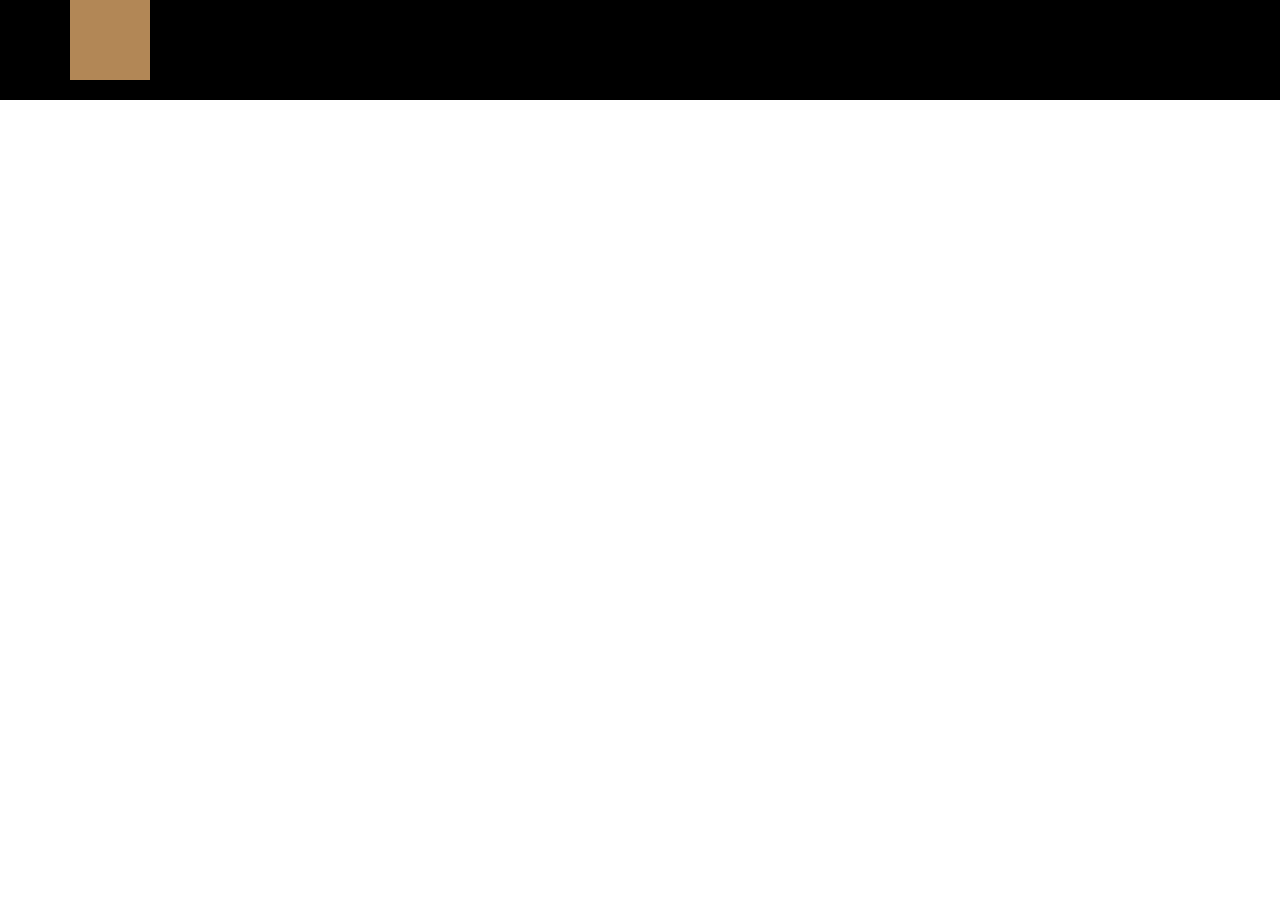
==== index.html @ 2d3fdea1 "Iniciando criação de Projeto" ====
<!DOCTYPE html>
<html lang="pt-br">
<head>
    <meta charset="UTF-8">
    <meta http-equiv="X-UA-Compatible" content="IE=edge">
    <meta name="viewport" content="width=device-width, initial-scale=1.0">
    <title>Coordenação de TI - UNIESP</title>

    <link rel="stylesheet" href="assets/css/styles.css">
</head>

<body>
    <header>
        <div class="header">
            <div class="logo">
                <div class="logoimg"></div>
            </div>
            <div class="menu">
                ...
            </div>
        </div>
    </header>

    <main>
        <section>

        </section>
    </main>

    <footer>

    </footer>
</body>
</html>
---- assets/css/styles.css ----
@import url('https://fonts.googleapis.com/css2?family=Montserrat:wght@300;400;600;700&display=swap');

:root {
  --color-red: #e11b22;
  --color-white: #ffffff;
  --color-black: #000000;
  --color-orange: #B28756;
}

* {
  box-sizing: border-box;
  margin: 0;
  padding: 0;
  font-family: "Montserrat", sans-serif;
}

header {
    height: 100px;
    background-color: var(--color-black);
}

.header {
    max-width: 1140px;
    height: 100px;
    margin: auto;
}

.logoimg {
    width: 80px;
    height: 80px;
    background-color: var(--color-orange);
}
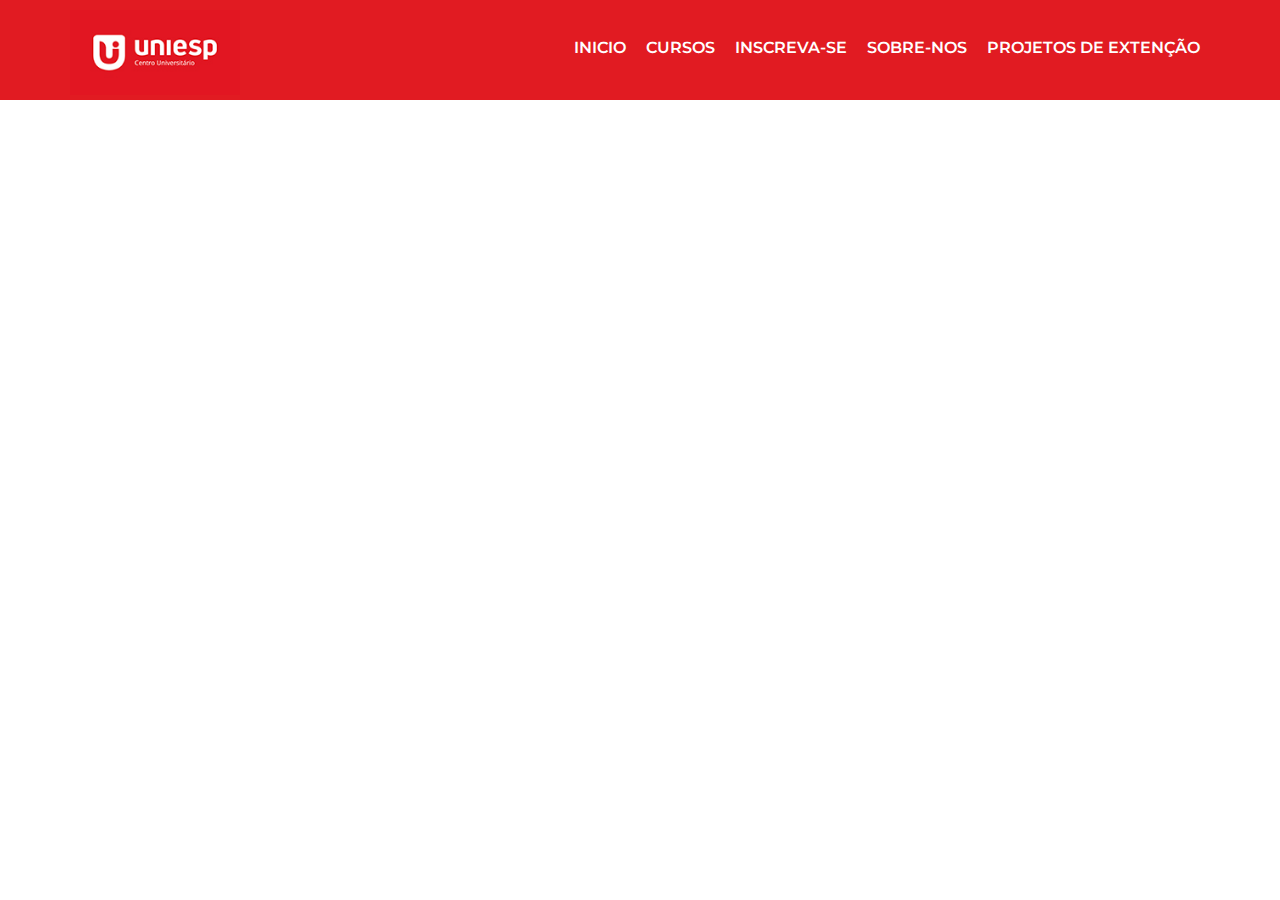
==== commit 2ba4f5b7: "Feito Header" ====
--- a/index.html
+++ b/index.html
@@ -13,17 +13,27 @@
     <header>
         <div class="header">
             <div class="logo">
-                <div class="logoimg"></div>
+                <div class="logoimg">
+                    <img src="media/logo-grande-uniesp.jpg" alt="">
+                </div>
             </div>
             <div class="menu">
-                ...
+                <nav>
+                    <ul>
+                        <li><a href="">Inicio</a></li>
+                        <li><a href="">Cursos</a></li>
+                        <li><a href="">Inscreva-se</a></li>
+                        <li><a href="">Sobre-nos</a></li>
+                        <li><a href="">Projetos de Extenção</a></li>
+                    </ul>
+                </nav>
             </div>
         </div>
     </header>
 
     <main>
         <section>
-
+            
         </section>
     </main>
 
--- a/assets/css/styles.css
+++ b/assets/css/styles.css
@@ -1,7 +1,8 @@
 @import url('https://fonts.googleapis.com/css2?family=Montserrat:wght@300;400;600;700&display=swap');
 
 :root {
-  --color-red: #e11b22;
+  --color-red: #ff0000;
+  --color-red-wine: #e11b22;
   --color-white: #ffffff;
   --color-black: #000000;
   --color-orange: #B28756;
@@ -16,17 +17,59 @@
 
 header {
     height: 100px;
-    background-color: var(--color-black);
+    background-color: var(--color-red-wine);
+    color: var(--color-white);
 }
 
 .header {
     max-width: 1140px;
     height: 100px;
     margin: auto;
+    display: flex;
+    align-items: center;
+}
+
+.logo {
+    width: 100px;
 }
 
 .logoimg {
     width: 80px;
     height: 80px;
-    background-color: var(--color-orange);
+}
+
+.logoimg img {
+    width: 170px;
+}
+
+.menu {
+    flex: 1;
+    display: flex;
+    justify-content: flex-end;
+}
+
+.menu ul, .menu li {
+    list-style: none;
+}
+
+.menu ul {
+    display: flex;
+}
+
+.menu li a {
+    color: var(--color-white);
+    text-transform: uppercase;
+    font-weight: 600;
+    text-decoration: none;
+    display: flex;
+    padding-left: 10px;
+    padding-right: 10px;
+    height: 100px;
+    align-items: center;
+    border-bottom: 6px solid var(--color-red-wine);
+}
+
+.menu li a:hover {
+    border-bottom: 6px solid var(--color-black);
+    color: var(--color-black);
 }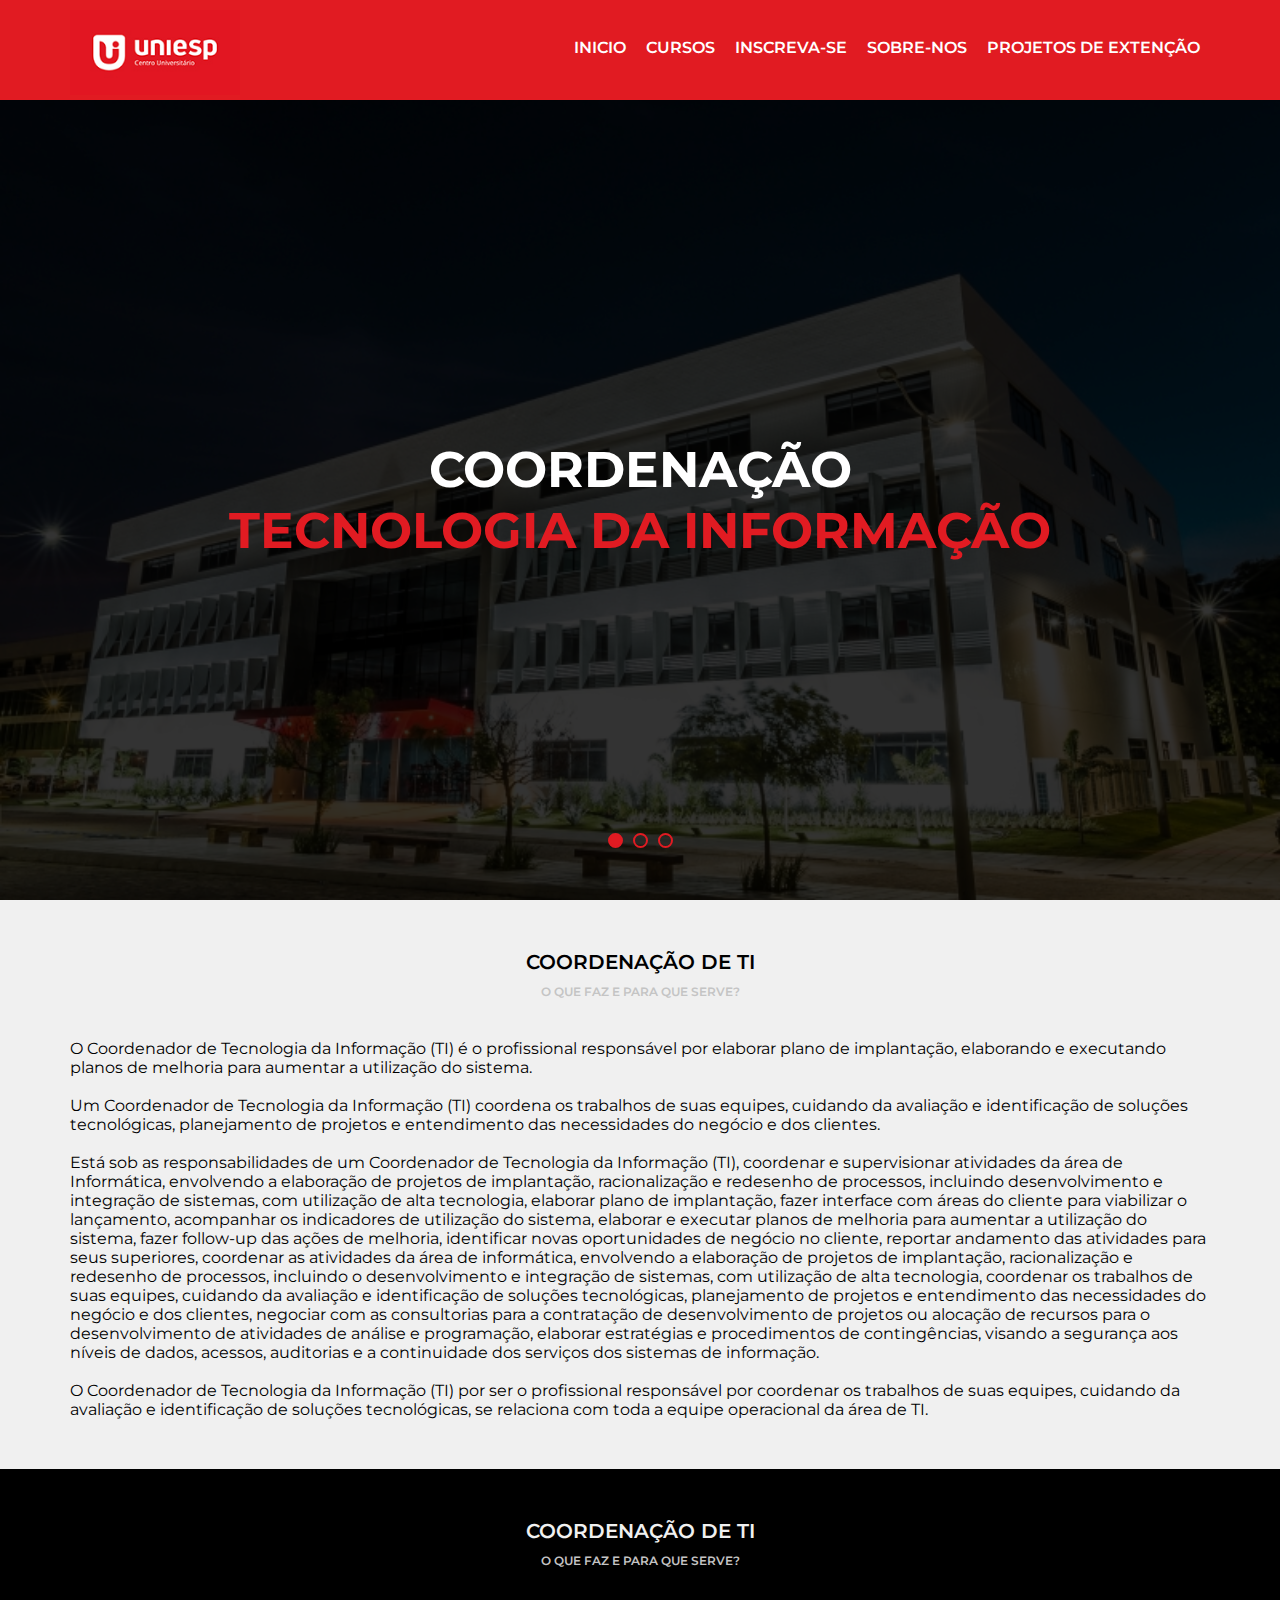
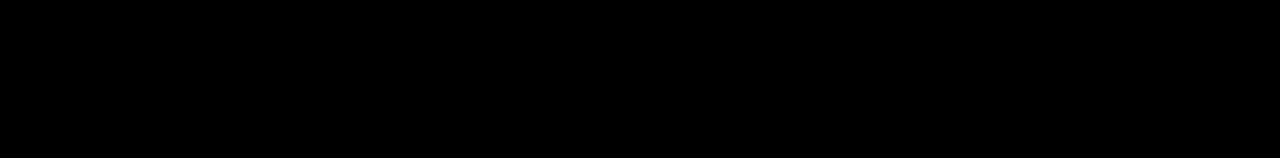
==== commit dcb131b4: "Feito banner e iniciando coord." ====
--- a/index.html
+++ b/index.html
@@ -20,7 +20,7 @@
             <div class="menu">
                 <nav>
                     <ul>
-                        <li><a href="">Inicio</a></li>
+                        <li><a href="#header">Inicio</a></li>
                         <li><a href="">Cursos</a></li>
                         <li><a href="">Inscreva-se</a></li>
                         <li><a href="">Sobre-nos</a></li>
@@ -32,8 +32,66 @@
     </header>
 
     <main>
-        <section>
-            
+        <section class="banner">
+            <div class="sliders">
+                <div class="slide">
+                    <div class="slide-area">
+                        <h1>Coordenação <br><span>Tecnologia da Informação</span></h1>
+                    </div>
+                </div>
+            </div>
+            <div class="sliders-pointers">
+                <div class="pointer active"></div>
+                <div class="pointer"></div>
+                <div class="pointer"></div>
+            </div>
+        </section>
+
+        <section class="default light">
+            <div class="section-title">Coordenação de TI</div>
+            <div class="section-desc">O que faz e para que serve?</div>
+            <div class="section-body">O Coordenador de Tecnologia da Informação (TI) é o profissional
+                responsável por elaborar plano de implantação, elaborando e
+                executando planos de melhoria para aumentar a utilização do
+                sistema. <br><br> Um Coordenador de Tecnologia da Informação (TI)
+                coordena os trabalhos de suas equipes, cuidando da avaliação e
+                identificação de soluções tecnológicas, planejamento de projetos
+                e entendimento das necessidades do negócio e dos clientes. <br><br> Está
+                sob as responsabilidades de um Coordenador de Tecnologia da
+                Informação (TI), coordenar e supervisionar atividades da área de
+                Informática, envolvendo a elaboração de projetos de implantação,
+                racionalização e redesenho de processos, incluindo
+                desenvolvimento e integração de sistemas, com utilização de alta
+                tecnologia, elaborar plano de implantação, fazer interface com
+                áreas do cliente para viabilizar o lançamento, acompanhar os
+                indicadores de utilização do sistema, elaborar e executar planos
+                de melhoria para aumentar a utilização do sistema, fazer
+                follow-up das ações de melhoria, identificar novas oportunidades
+                de negócio no cliente, reportar andamento das atividades para
+                seus superiores, coordenar as atividades da área de informática,
+                envolvendo a elaboração de projetos de implantação,
+                racionalização e redesenho de processos, incluindo o
+                desenvolvimento e integração de sistemas, com utilização de alta
+                tecnologia, coordenar os trabalhos de suas equipes, cuidando da
+                avaliação e identificação de soluções tecnológicas, planejamento
+                de projetos e entendimento das necessidades do negócio e dos
+                clientes, negociar com as consultorias para a contratação de
+                desenvolvimento de projetos ou alocação de recursos para o
+                desenvolvimento de atividades de análise e programação, elaborar
+                estratégias e procedimentos de contingências, visando a
+                segurança aos níveis de dados, acessos, auditorias e a
+                continuidade dos serviços dos sistemas de informação. <br><br> O
+                Coordenador de Tecnologia da Informação (TI) por ser o
+                profissional responsável por coordenar os trabalhos de suas
+                equipes, cuidando da avaliação e identificação de soluções
+                tecnológicas, se relaciona com toda a equipe operacional da área
+                de TI.</div>
+        </section>
+
+        <section class="default dark">
+            <div class="section-title">Coordenação de TI</div>
+            <div class="section-desc">O que faz e para que serve?</div>
+            <div class="section-body">...</div>
         </section>
     </main>
 
--- a/assets/css/styles.css
+++ b/assets/css/styles.css
@@ -6,6 +6,10 @@
   --color-white: #ffffff;
   --color-black: #000000;
   --color-orange: #B28756;
+  --color-dark-gray: #333;
+  --color-gray: #c4c4c4;
+  --color-light-gray: #f0f0f0;
+  --color-dark-gray: #797979;
 }
 
 * {
@@ -13,6 +17,10 @@
   margin: 0;
   padding: 0;
   font-family: "Montserrat", sans-serif;
+}
+
+body {
+    overflow-x: hidden;
 }
 
 header {
@@ -72,4 +80,114 @@
 .menu li a:hover {
     border-bottom: 6px solid var(--color-black);
     color: var(--color-black);
+}
+
+
+.banner {
+    background-color: var(--color-dark-gray);
+    height: calc(100vh - 100px);
+    background-image: url("../../media/uniesp.jpg");
+    background-repeat: no-repeat;
+    background-size: cover;
+    background-position: bottom;
+    overflow: hidden;
+}
+
+.banner .sliders {
+    width: 1000vw;
+    height: 100%;
+}
+
+.banner .slide {
+    width: 100vw;
+    height: 100%;
+    display: inline-block;
+    background-color: rgba(0, 0, 0, 0.8);
+}
+
+.banner .slide-area {
+    display: flex;
+    height: 100%;
+    align-items: center;
+    color: var(--color-white);
+    justify-content: center;
+    text-align: center;
+}
+
+.banner h1 {
+    text-transform: uppercase;
+    font-weight: bold;
+    font-size: 50px;
+}
+
+.banner h1 span {
+    color: var(--color-red-wine);
+}
+
+.banner .sliders-pointers {
+    width: 100vw;
+    height: 20px;
+    position: absolute;
+    margin-top: -70px;
+    display: flex;
+    justify-content: center;
+    align-items: center;
+}
+
+.banner .pointer {
+    width: 15px;
+    height: 15px;
+    border: 2px solid var(--color-red-wine);
+    border-radius: 8px;
+    margin-left: 5px;
+    margin-right: 5px;
+    cursor: pointer;
+}
+
+.banner .pointer.active {
+    background-color: var(--color-red-wine);
+}
+
+.default {
+    padding-top: 50px;
+    padding-bottom: 50px;
+}
+
+.default .section-title, .default .section-desc {
+    text-align: center;
+    text-transform: uppercase;
+    font-weight: 600;
+}
+
+.default .section-title {
+    font-size: 20px;
+}
+
+.default .section-desc {
+    font-size: 12px;
+    color: var(--color-gray);
+    margin-top: 10px;
+    margin-bottom: 40px;
+}
+
+.default .section-body {
+    min-height: 100px;
+    margin: auto;
+    max-width: 1140px;
+}
+
+.default.light {
+    background-color: var(--color-light-gray);
+}
+
+.default.light .section-title {
+    color: var(--color-black);
+}
+
+.default.dark {
+    background-color: var(--color-black);
+}
+
+.default.dark .section-title {
+    color: var(--color-light-gray);
 }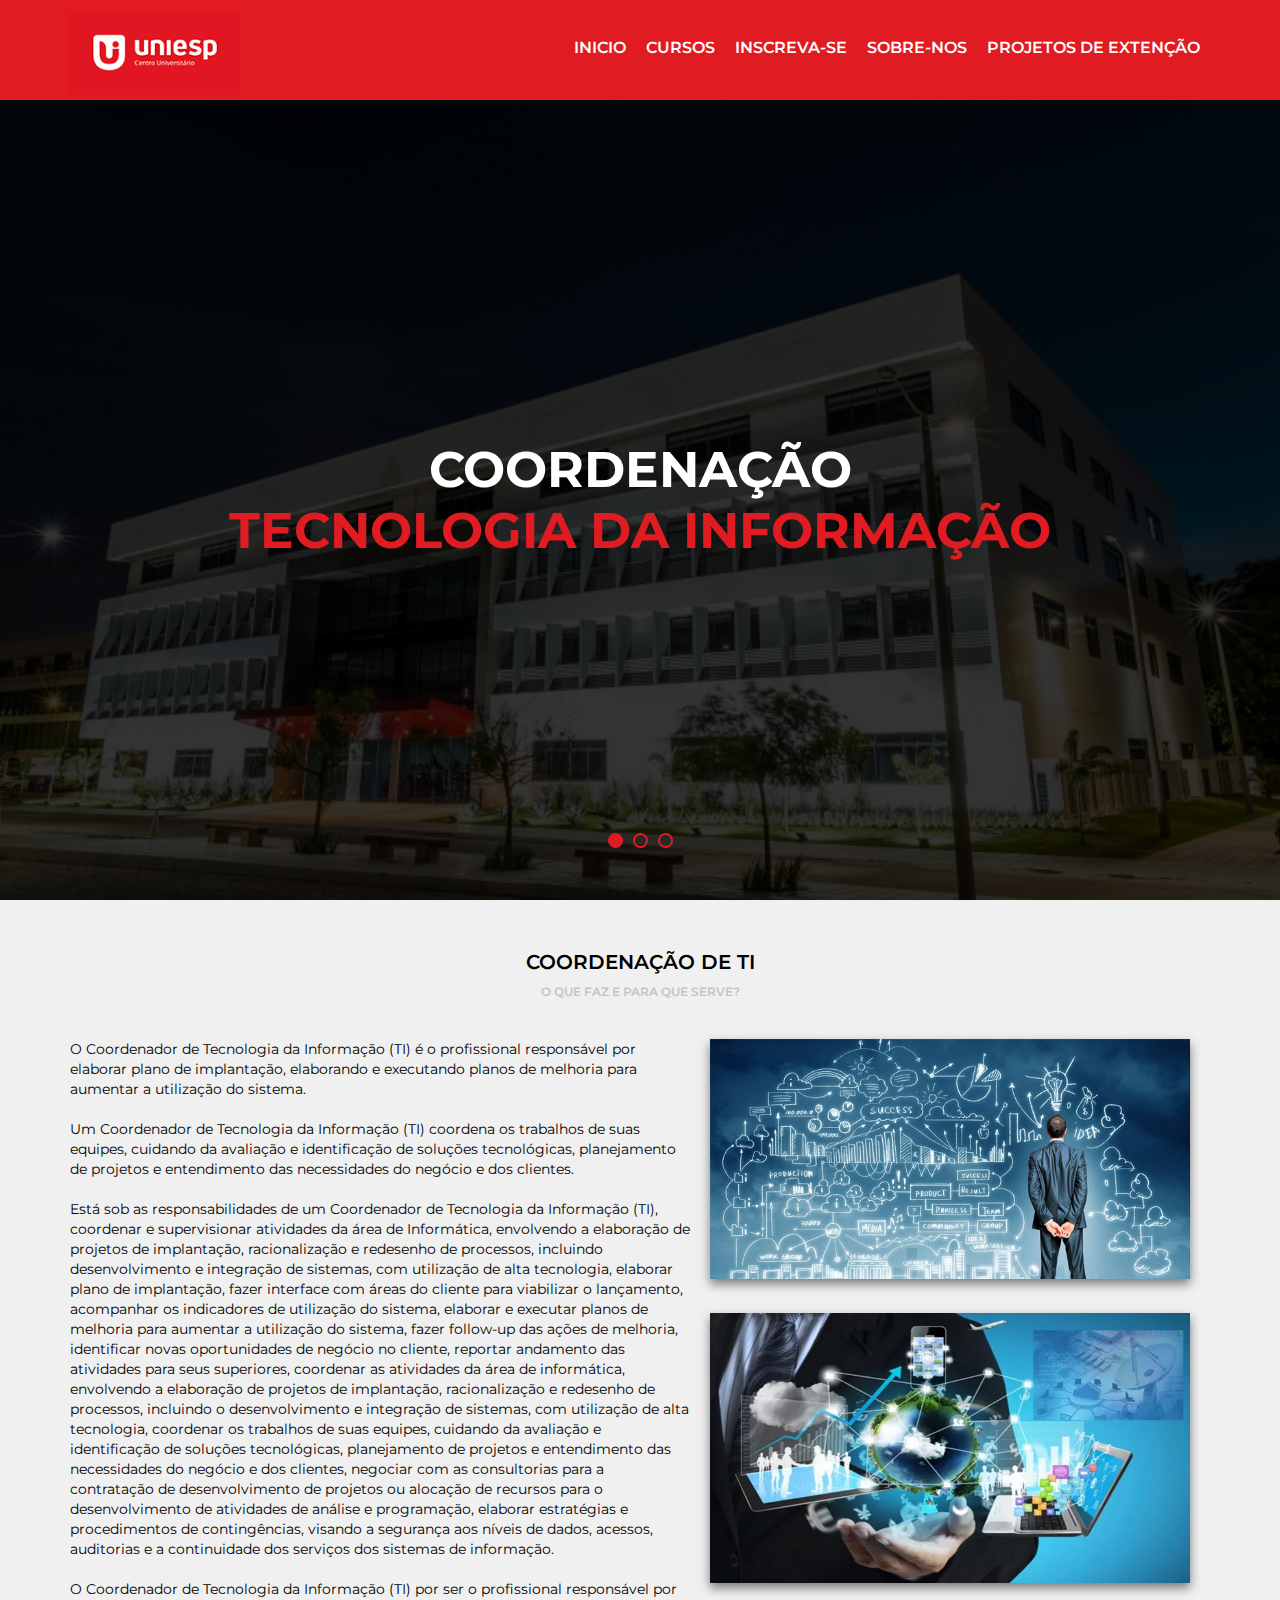
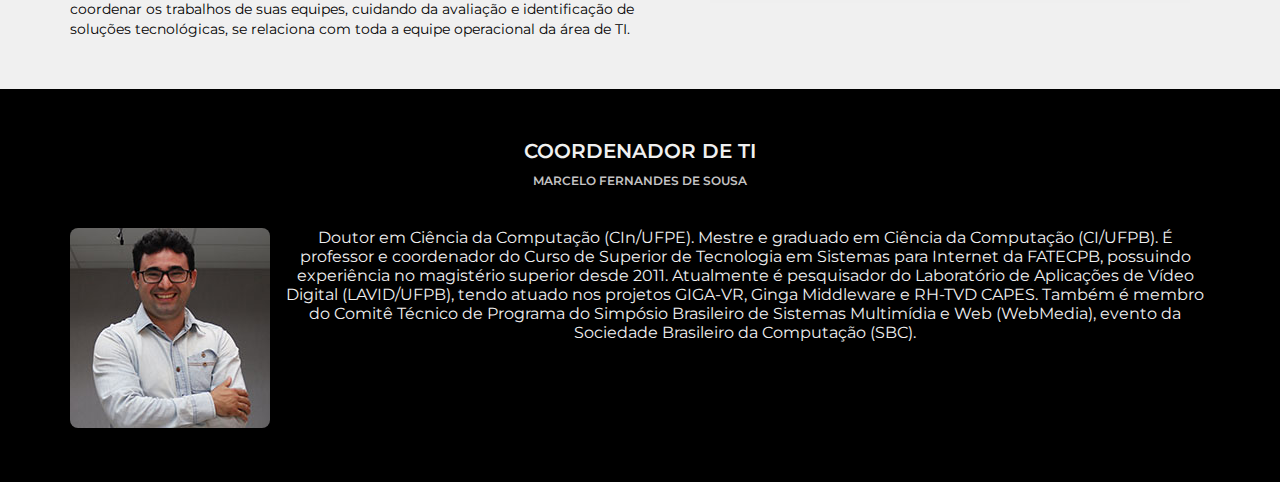
==== commit d57b140b: "Feito area coord." ====
--- a/index.html
+++ b/index.html
@@ -50,49 +50,82 @@
         <section class="default light">
             <div class="section-title">Coordenação de TI</div>
             <div class="section-desc">O que faz e para que serve?</div>
-            <div class="section-body">O Coordenador de Tecnologia da Informação (TI) é o profissional
-                responsável por elaborar plano de implantação, elaborando e
-                executando planos de melhoria para aumentar a utilização do
-                sistema. <br><br> Um Coordenador de Tecnologia da Informação (TI)
-                coordena os trabalhos de suas equipes, cuidando da avaliação e
-                identificação de soluções tecnológicas, planejamento de projetos
-                e entendimento das necessidades do negócio e dos clientes. <br><br> Está
-                sob as responsabilidades de um Coordenador de Tecnologia da
-                Informação (TI), coordenar e supervisionar atividades da área de
-                Informática, envolvendo a elaboração de projetos de implantação,
-                racionalização e redesenho de processos, incluindo
-                desenvolvimento e integração de sistemas, com utilização de alta
-                tecnologia, elaborar plano de implantação, fazer interface com
-                áreas do cliente para viabilizar o lançamento, acompanhar os
-                indicadores de utilização do sistema, elaborar e executar planos
-                de melhoria para aumentar a utilização do sistema, fazer
-                follow-up das ações de melhoria, identificar novas oportunidades
-                de negócio no cliente, reportar andamento das atividades para
-                seus superiores, coordenar as atividades da área de informática,
-                envolvendo a elaboração de projetos de implantação,
-                racionalização e redesenho de processos, incluindo o
-                desenvolvimento e integração de sistemas, com utilização de alta
-                tecnologia, coordenar os trabalhos de suas equipes, cuidando da
-                avaliação e identificação de soluções tecnológicas, planejamento
-                de projetos e entendimento das necessidades do negócio e dos
-                clientes, negociar com as consultorias para a contratação de
-                desenvolvimento de projetos ou alocação de recursos para o
-                desenvolvimento de atividades de análise e programação, elaborar
-                estratégias e procedimentos de contingências, visando a
-                segurança aos níveis de dados, acessos, auditorias e a
-                continuidade dos serviços dos sistemas de informação. <br><br> O
-                Coordenador de Tecnologia da Informação (TI) por ser o
-                profissional responsável por coordenar os trabalhos de suas
-                equipes, cuidando da avaliação e identificação de soluções
-                tecnológicas, se relaciona com toda a equipe operacional da área
-                de TI.</div>
+            <div class="section-body">
+                <div class="section-coordenacao">
+                    <div class="section-coordenacao--left">
+
+                        <p>O Coordenador de Tecnologia da Informação (TI) é o profissional
+                        responsável por elaborar plano de implantação, elaborando e
+                        executando planos de melhoria para aumentar a utilização do
+                        sistema. <br><br> Um Coordenador de Tecnologia da Informação (TI)
+                        coordena os trabalhos de suas equipes, cuidando da avaliação e
+                        identificação de soluções tecnológicas, planejamento de projetos
+                        e entendimento das necessidades do negócio e dos clientes. <br><br> Está
+                        sob as responsabilidades de um Coordenador de Tecnologia da
+                        Informação (TI), coordenar e supervisionar atividades da área de
+                        Informática, envolvendo a elaboração de projetos de implantação,
+                        racionalização e redesenho de processos, incluindo
+                        desenvolvimento e integração de sistemas, com utilização de alta
+                        tecnologia, elaborar plano de implantação, fazer interface com
+                        áreas do cliente para viabilizar o lançamento, acompanhar os
+                        indicadores de utilização do sistema, elaborar e executar planos
+                        de melhoria para aumentar a utilização do sistema, fazer
+                        follow-up das ações de melhoria, identificar novas oportunidades
+                        de negócio no cliente, reportar andamento das atividades para
+                        seus superiores, coordenar as atividades da área de informática,
+                        envolvendo a elaboração de projetos de implantação,
+                        racionalização e redesenho de processos, incluindo o
+                        desenvolvimento e integração de sistemas, com utilização de alta
+                        tecnologia, coordenar os trabalhos de suas equipes, cuidando da
+                        avaliação e identificação de soluções tecnológicas, planejamento
+                        de projetos e entendimento das necessidades do negócio e dos
+                        clientes, negociar com as consultorias para a contratação de
+                        desenvolvimento de projetos ou alocação de recursos para o
+                        desenvolvimento de atividades de análise e programação, elaborar
+                        estratégias e procedimentos de contingências, visando a
+                        segurança aos níveis de dados, acessos, auditorias e a
+                        continuidade dos serviços dos sistemas de informação. <br><br> O
+                        Coordenador de Tecnologia da Informação (TI) por ser o
+                        profissional responsável por coordenar os trabalhos de suas
+                        equipes, cuidando da avaliação e identificação de soluções
+                        tecnológicas, se relaciona com toda a equipe operacional da área
+                        de TI.</p>
+
+                    </div>
+                    <div class="section-coordenacao--right">
+                        <img src="media/coordenacao.jpg" alt="">
+                        
+                        <img src="media/coordenacao2.jpg" alt="">
+                    </div>
+                </div>
+            </div>
         </section>
 
         <section class="default dark">
-            <div class="section-title">Coordenação de TI</div>
-            <div class="section-desc">O que faz e para que serve?</div>
-            <div class="section-body">...</div>
+            <div class="section-title">Coordenador de TI</div>
+            <div class="section-desc">Marcelo Fernandes de Sousa</div>
+            <div class="section-body"> 
+                <div class="section-coordenacao">
+                    <div class="section-coordenacao--left">
+                        <img src="media/marcelo-sistemas.jpg" alt="">
+                        
+                    </div>
+                    <div class="section-dark-coordenacao--right">
+                        <p> Doutor em Ciência da Computação (CIn/UFPE). 
+                            Mestre e graduado em Ciência da Computação (CI/UFPB). É professor 
+                            e coordenador do Curso de Superior de Tecnologia em Sistemas para 
+                            Internet da FATECPB, possuindo experiência no magistério superior 
+                            desde 2011. Atualmente é pesquisador do Laboratório de Aplicações 
+                            de Vídeo Digital (LAVID/UFPB), tendo atuado nos projetos GIGA-VR, 
+                            Ginga Middleware e RH-TVD CAPES. Também é membro do Comitê Técnico 
+                            de Programa do Simpósio Brasileiro de Sistemas Multimídia e Web 
+                            (WebMedia), evento da Sociedade Brasileiro da Computação (SBC).</p>
+                    </div>
+                </div>
+            </div>
         </section>
+
+        
     </main>
 
     <footer>
--- a/assets/css/styles.css
+++ b/assets/css/styles.css
@@ -171,7 +171,6 @@
 }
 
 .default .section-body {
-    min-height: 100px;
     margin: auto;
     max-width: 1140px;
 }
@@ -180,7 +179,7 @@
     background-color: var(--color-light-gray);
 }
 
-.default.light .section-title {
+.default.light .section-title, .default.light .section-body {
     color: var(--color-black);
 }
 
@@ -188,6 +187,63 @@
     background-color: var(--color-black);
 }
 
-.default.dark .section-title {
+.default.dark .section-title, .default.dark .section-body {
     color: var(--color-light-gray);
+}
+
+
+
+
+
+
+.section-coordenacao {
+    display: flex;
+}
+
+.section-coordenacao--left {
+    flex: 1;
+}
+
+.section-coordenacao--left p {
+    font-size: 14px;
+    line-height: 20px;
+}
+
+.section-coordenacao--right {
+    width: 520px;
+    text-align: center;
+}
+
+.section-coordenacao--right img {
+    width: 480px;
+    box-shadow: 0px 5px 10px var(--color-dark-gray);
+    margin-bottom: 30px;
+}
+
+.section-coordenacao--left img {
+    width: 200px;
+    border-radius: 8px;
+}
+
+.section-dark-coordenacao--right {
+    width: 1000px;
+    text-align: center;
+    padding-left: 10px;
+}
+
+.bg-cursos {
+    background-image: url('../../media/bg-ti.jpg');
+    background-size: cover;
+    background-position: center;
+    padding: 0;
+}
+
+.bg-cursos .section-title {
+    padding-bottom: 50px;
+}
+
+.section-cursos-area {
+    background-color: rgba(0, 0, 0, 0.5);
+    padding-top: 50px;
+    padding-bottom: 50px;
 }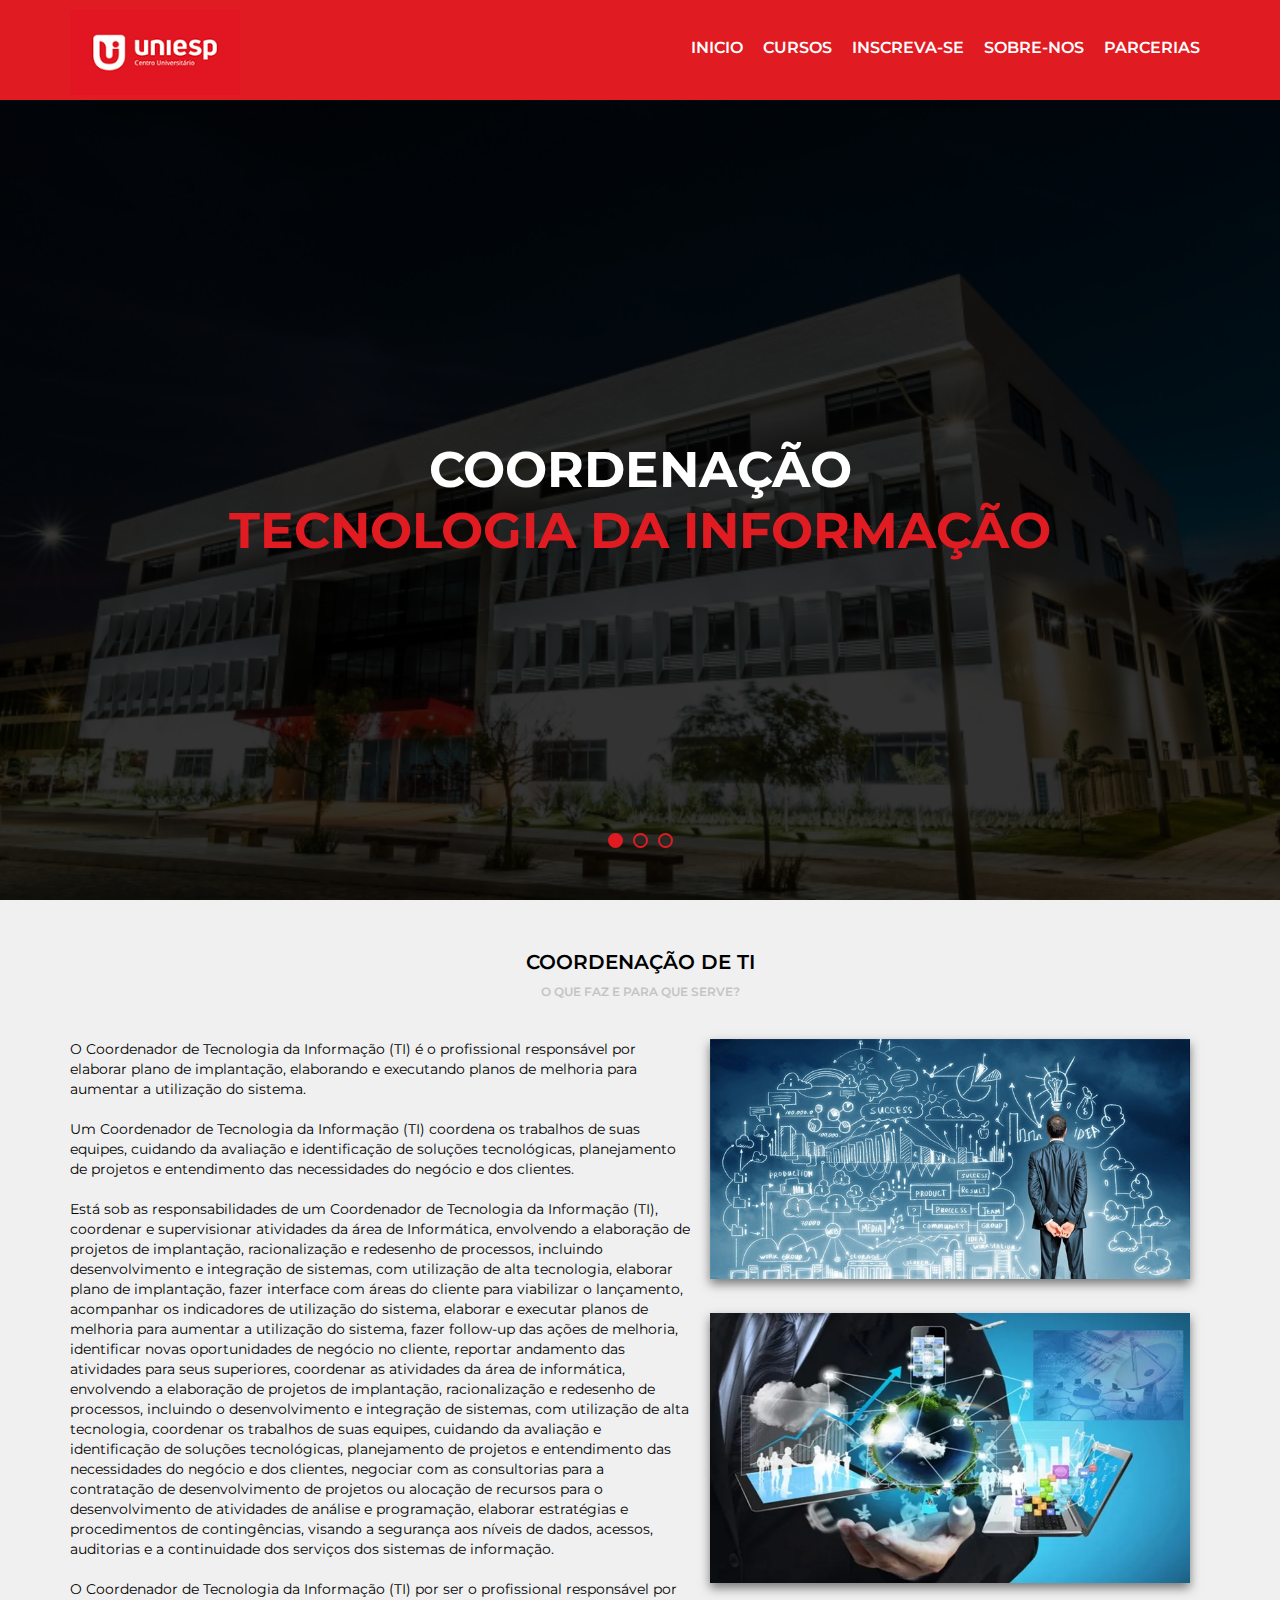
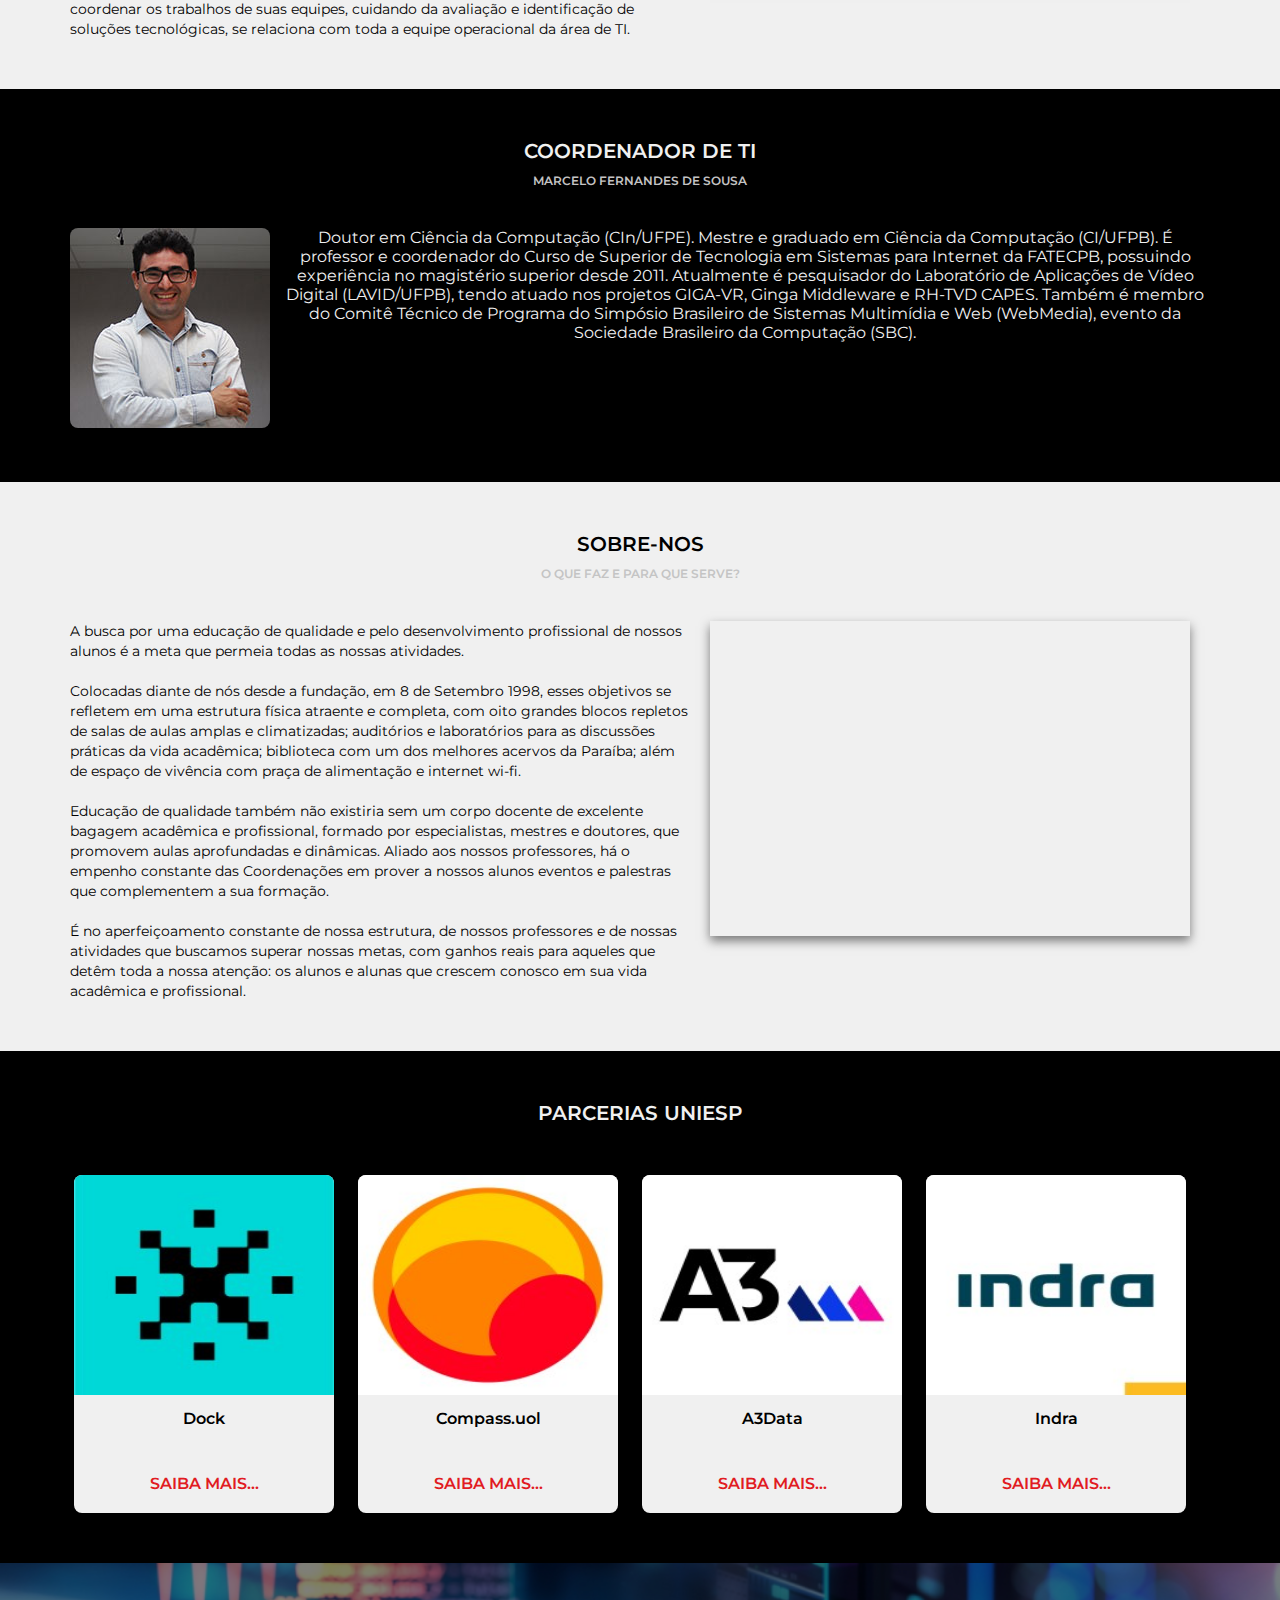
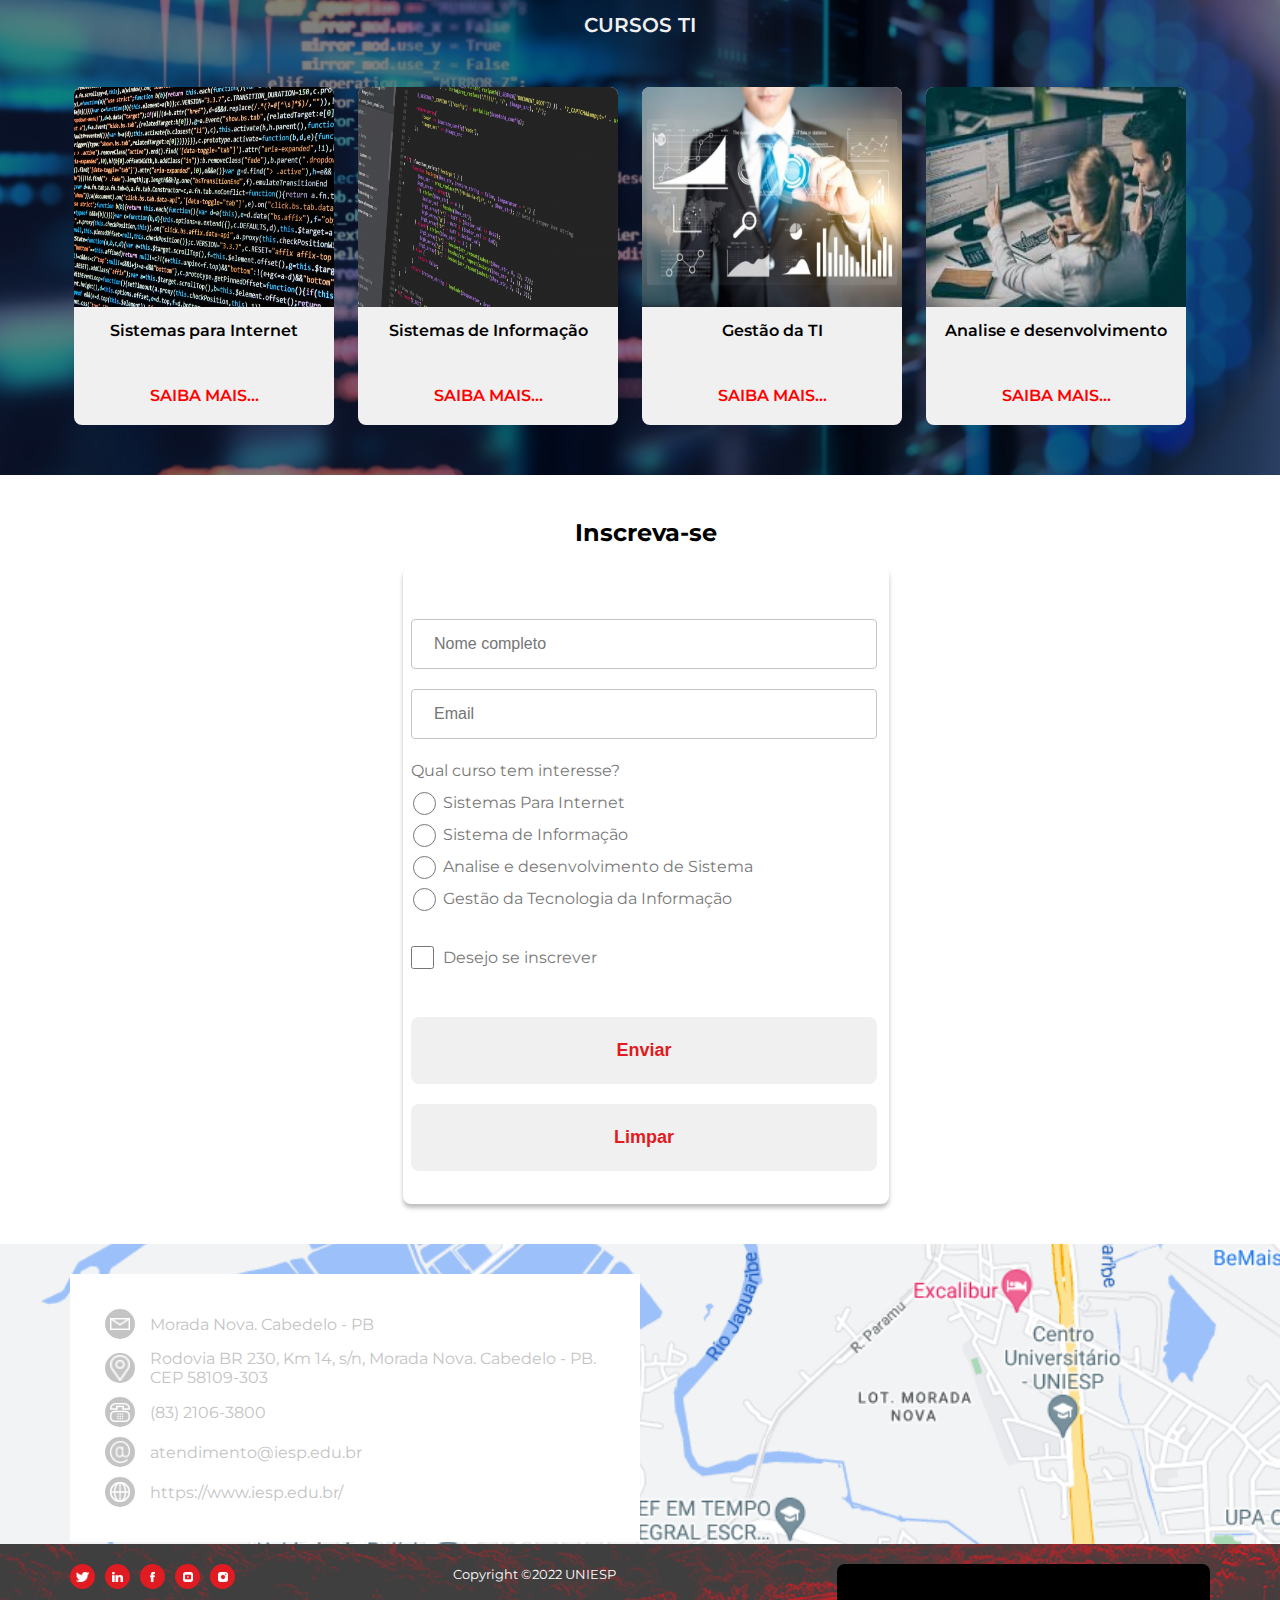
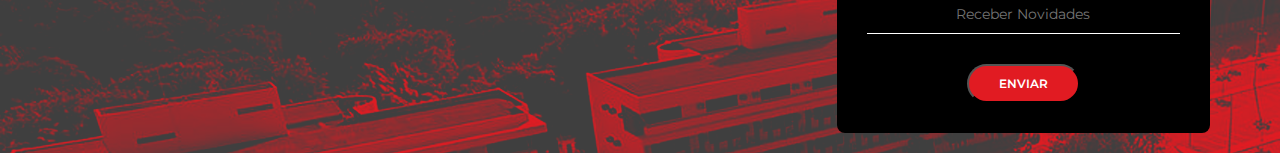
==== commit 3fe2a6ad: "Feito site sem resp." ====
--- a/index.html
+++ b/index.html
@@ -1,135 +1,425 @@
 <!DOCTYPE html>
 <html lang="pt-br">
-<head>
-    <meta charset="UTF-8">
-    <meta http-equiv="X-UA-Compatible" content="IE=edge">
-    <meta name="viewport" content="width=device-width, initial-scale=1.0">
+  <head>
+    <meta charset="UTF-8" />
+    <meta http-equiv="X-UA-Compatible" content="IE=edge" />
+    <meta name="viewport" content="width=device-width, initial-scale=1.0" />
     <title>Coordenação de TI - UNIESP</title>
 
-    <link rel="stylesheet" href="assets/css/styles.css">
-</head>
-
-<body>
+    <link rel="stylesheet" href="assets/css/styles.css" />
+  </head>
+
+  <body>
     <header>
-        <div class="header">
-            <div class="logo">
-                <div class="logoimg">
-                    <img src="media/logo-grande-uniesp.jpg" alt="">
-                </div>
-            </div>
-            <div class="menu">
-                <nav>
-                    <ul>
-                        <li><a href="#header">Inicio</a></li>
-                        <li><a href="">Cursos</a></li>
-                        <li><a href="">Inscreva-se</a></li>
-                        <li><a href="">Sobre-nos</a></li>
-                        <li><a href="">Projetos de Extenção</a></li>
-                    </ul>
-                </nav>
-            </div>
-        </div>
+      <div class="header">
+        <div class="logo">
+          <div class="logoimg">
+            <img src="media/logo-grande-uniesp.jpg" alt="" />
+          </div>
+        </div>
+        <div class="menu">
+          <nav>
+            <ul>
+              <li><a href="#header">Inicio</a></li>
+              <li><a href="#cursos-ti">Cursos</a></li>
+              <li><a href="#signup">Inscreva-se</a></li>
+              <li><a href="#sobrenos">Sobre-nos</a></li>
+              <li><a href="#parcerias">Parcerias</a></li>
+            </ul>
+          </nav>
+        </div>
+      </div>
     </header>
 
     <main>
-        <section class="banner">
-            <div class="sliders">
-                <div class="slide">
-                    <div class="slide-area">
-                        <h1>Coordenação <br><span>Tecnologia da Informação</span></h1>
-                    </div>
-                </div>
-            </div>
-            <div class="sliders-pointers">
-                <div class="pointer active"></div>
-                <div class="pointer"></div>
-                <div class="pointer"></div>
-            </div>
-        </section>
-
-        <section class="default light">
-            <div class="section-title">Coordenação de TI</div>
-            <div class="section-desc">O que faz e para que serve?</div>
-            <div class="section-body">
-                <div class="section-coordenacao">
-                    <div class="section-coordenacao--left">
-
-                        <p>O Coordenador de Tecnologia da Informação (TI) é o profissional
-                        responsável por elaborar plano de implantação, elaborando e
-                        executando planos de melhoria para aumentar a utilização do
-                        sistema. <br><br> Um Coordenador de Tecnologia da Informação (TI)
-                        coordena os trabalhos de suas equipes, cuidando da avaliação e
-                        identificação de soluções tecnológicas, planejamento de projetos
-                        e entendimento das necessidades do negócio e dos clientes. <br><br> Está
-                        sob as responsabilidades de um Coordenador de Tecnologia da
-                        Informação (TI), coordenar e supervisionar atividades da área de
-                        Informática, envolvendo a elaboração de projetos de implantação,
-                        racionalização e redesenho de processos, incluindo
-                        desenvolvimento e integração de sistemas, com utilização de alta
-                        tecnologia, elaborar plano de implantação, fazer interface com
-                        áreas do cliente para viabilizar o lançamento, acompanhar os
-                        indicadores de utilização do sistema, elaborar e executar planos
-                        de melhoria para aumentar a utilização do sistema, fazer
-                        follow-up das ações de melhoria, identificar novas oportunidades
-                        de negócio no cliente, reportar andamento das atividades para
-                        seus superiores, coordenar as atividades da área de informática,
-                        envolvendo a elaboração de projetos de implantação,
-                        racionalização e redesenho de processos, incluindo o
-                        desenvolvimento e integração de sistemas, com utilização de alta
-                        tecnologia, coordenar os trabalhos de suas equipes, cuidando da
-                        avaliação e identificação de soluções tecnológicas, planejamento
-                        de projetos e entendimento das necessidades do negócio e dos
-                        clientes, negociar com as consultorias para a contratação de
-                        desenvolvimento de projetos ou alocação de recursos para o
-                        desenvolvimento de atividades de análise e programação, elaborar
-                        estratégias e procedimentos de contingências, visando a
-                        segurança aos níveis de dados, acessos, auditorias e a
-                        continuidade dos serviços dos sistemas de informação. <br><br> O
-                        Coordenador de Tecnologia da Informação (TI) por ser o
-                        profissional responsável por coordenar os trabalhos de suas
-                        equipes, cuidando da avaliação e identificação de soluções
-                        tecnológicas, se relaciona com toda a equipe operacional da área
-                        de TI.</p>
-
-                    </div>
-                    <div class="section-coordenacao--right">
-                        <img src="media/coordenacao.jpg" alt="">
-                        
-                        <img src="media/coordenacao2.jpg" alt="">
-                    </div>
-                </div>
-            </div>
-        </section>
-
-        <section class="default dark">
-            <div class="section-title">Coordenador de TI</div>
-            <div class="section-desc">Marcelo Fernandes de Sousa</div>
-            <div class="section-body"> 
-                <div class="section-coordenacao">
-                    <div class="section-coordenacao--left">
-                        <img src="media/marcelo-sistemas.jpg" alt="">
-                        
-                    </div>
-                    <div class="section-dark-coordenacao--right">
-                        <p> Doutor em Ciência da Computação (CIn/UFPE). 
-                            Mestre e graduado em Ciência da Computação (CI/UFPB). É professor 
-                            e coordenador do Curso de Superior de Tecnologia em Sistemas para 
-                            Internet da FATECPB, possuindo experiência no magistério superior 
-                            desde 2011. Atualmente é pesquisador do Laboratório de Aplicações 
-                            de Vídeo Digital (LAVID/UFPB), tendo atuado nos projetos GIGA-VR, 
-                            Ginga Middleware e RH-TVD CAPES. Também é membro do Comitê Técnico 
-                            de Programa do Simpósio Brasileiro de Sistemas Multimídia e Web 
-                            (WebMedia), evento da Sociedade Brasileiro da Computação (SBC).</p>
-                    </div>
-                </div>
-            </div>
-        </section>
-
-        
+      <section class="banner">
+        <div class="sliders">
+          <div class="slide">
+            <div class="slide-area">
+              <h1>Coordenação <br /><span>Tecnologia da Informação</span></h1>
+            </div>
+          </div>
+        </div>
+        <div class="sliders-pointers">
+          <div class="pointer active"></div>
+          <div class="pointer"></div>
+          <div class="pointer"></div>
+        </div>
+      </section>
+
+      <section class="default light">
+        <div class="section-title">Coordenação de TI</div>
+        <div class="section-desc">O que faz e para que serve?</div>
+        <div class="section-body">
+          <div class="section-coordenacao">
+            <div class="section-coordenacao--left">
+              <p>
+                O Coordenador de Tecnologia da Informação (TI) é o profissional
+                responsável por elaborar plano de implantação, elaborando e
+                executando planos de melhoria para aumentar a utilização do
+                sistema. <br /><br />
+                Um Coordenador de Tecnologia da Informação (TI) coordena os
+                trabalhos de suas equipes, cuidando da avaliação e identificação
+                de soluções tecnológicas, planejamento de projetos e
+                entendimento das necessidades do negócio e dos clientes.
+                <br /><br />
+                Está sob as responsabilidades de um Coordenador de Tecnologia da
+                Informação (TI), coordenar e supervisionar atividades da área de
+                Informática, envolvendo a elaboração de projetos de implantação,
+                racionalização e redesenho de processos, incluindo
+                desenvolvimento e integração de sistemas, com utilização de alta
+                tecnologia, elaborar plano de implantação, fazer interface com
+                áreas do cliente para viabilizar o lançamento, acompanhar os
+                indicadores de utilização do sistema, elaborar e executar planos
+                de melhoria para aumentar a utilização do sistema, fazer
+                follow-up das ações de melhoria, identificar novas oportunidades
+                de negócio no cliente, reportar andamento das atividades para
+                seus superiores, coordenar as atividades da área de informática,
+                envolvendo a elaboração de projetos de implantação,
+                racionalização e redesenho de processos, incluindo o
+                desenvolvimento e integração de sistemas, com utilização de alta
+                tecnologia, coordenar os trabalhos de suas equipes, cuidando da
+                avaliação e identificação de soluções tecnológicas, planejamento
+                de projetos e entendimento das necessidades do negócio e dos
+                clientes, negociar com as consultorias para a contratação de
+                desenvolvimento de projetos ou alocação de recursos para o
+                desenvolvimento de atividades de análise e programação, elaborar
+                estratégias e procedimentos de contingências, visando a
+                segurança aos níveis de dados, acessos, auditorias e a
+                continuidade dos serviços dos sistemas de informação.
+                <br /><br />
+                O Coordenador de Tecnologia da Informação (TI) por ser o
+                profissional responsável por coordenar os trabalhos de suas
+                equipes, cuidando da avaliação e identificação de soluções
+                tecnológicas, se relaciona com toda a equipe operacional da área
+                de TI.
+              </p>
+            </div>
+            <div class="section-coordenacao--right">
+              <img src="media/coordenacao.jpg" alt="" />
+
+              <img src="media/coordenacao2.jpg" alt="" />
+            </div>
+          </div>
+        </div>
+      </section>
+
+      <section class="default dark">
+        <div class="section-title">Coordenador de TI</div>
+        <div class="section-desc">Marcelo Fernandes de Sousa</div>
+        <div class="section-body">
+          <div class="section-coordenacao">
+            <div class="section-coordenacao--left">
+              <img src="media/marcelo-sistemas.jpg" alt="" />
+            </div>
+            <div class="section-dark-coordenacao--right">
+              <p>
+                Doutor em Ciência da Computação (CIn/UFPE). Mestre e graduado em
+                Ciência da Computação (CI/UFPB). É professor e coordenador do
+                Curso de Superior de Tecnologia em Sistemas para Internet da
+                FATECPB, possuindo experiência no magistério superior desde
+                2011. Atualmente é pesquisador do Laboratório de Aplicações de
+                Vídeo Digital (LAVID/UFPB), tendo atuado nos projetos GIGA-VR,
+                Ginga Middleware e RH-TVD CAPES. Também é membro do Comitê
+                Técnico de Programa do Simpósio Brasileiro de Sistemas
+                Multimídia e Web (WebMedia), evento da Sociedade Brasileiro da
+                Computação (SBC).
+              </p>
+            </div>
+          </div>
+        </div>
+      </section>
+
+      <section id="sobrenos" class="default light">
+        <div class="section-title">Sobre-nos</div>
+        <div class="section-desc">O que faz e para que serve?</div>
+        <div class="section-body">
+          <div class="section-coordenacao">
+            <div class="section-coordenacao--left">
+              <p>
+                A busca por uma educação de qualidade e pelo desenvolvimento
+                profissional de nossos alunos é a meta que permeia todas as
+                nossas atividades. <br /><br />
+                Colocadas diante de nós desde a fundação, em 8 de Setembro 1998,
+                esses objetivos se refletem em uma estrutura física atraente e
+                completa, com oito grandes blocos repletos de salas de aulas
+                amplas e climatizadas; auditórios e laboratórios para as
+                discussões práticas da vida acadêmica; biblioteca com um dos
+                melhores acervos da Paraíba; além de espaço de vivência com
+                praça de alimentação e internet wi-fi. <br /><br />
+                Educação de qualidade também não existiria sem um corpo docente
+                de excelente bagagem acadêmica e profissional, formado por
+                especialistas, mestres e doutores, que promovem aulas
+                aprofundadas e dinâmicas. Aliado aos nossos professores, há o
+                empenho constante das Coordenações em prover a nossos alunos
+                eventos e palestras que complementem a sua formação.
+                <br /><br />
+                É no aperfeiçoamento constante de nossa estrutura, de nossos
+                professores e de nossas atividades que buscamos superar nossas
+                metas, com ganhos reais para aqueles que detêm toda a nossa
+                atenção: os alunos e alunas que crescem conosco em sua vida
+                acadêmica e profissional.
+              </p>
+            </div>
+            <div class="section-coordenacao--right">
+              <iframe
+                width="560"
+                height="315"
+                src="https://www.youtube.com/embed/t6yR4whIyHQ"
+                title="YouTube video player"
+                frameborder="0"
+                allow="accelerometer; autoplay; clipboard-write; encrypted-media; gyroscope; picture-in-picture"
+                allowfullscreen
+              ></iframe>
+            </div>
+          </div>
+        </div>
+      </section>
+
+      <section id="parcerias" class="default dark bg-parcerias">
+        <div class="section-cursos-area">
+          <div class="section-title">Parcerias UNIESP</div>
+          <div class="section-body">
+            <div class="section-cursos">
+              <div class="slide">
+                <div class="slide-area">
+                  <div class="section-cursos-img">
+                    <img src="media/dock.jpg" alt="" />
+                  </div>
+                  <div class="section-cursos-name">Dock</div>
+                  <div class="section-cursos-saiba">
+                    <a target="_blank" href="https://dock.tech/sobre/">Saiba Mais...</a>
+                  </div>
+                </div>
+              </div>
+              <div class="slide">
+                <div class="slide-area">
+                  <div class="section-cursos-img">
+                    <img src="media/compass.jpg" alt="" />
+                  </div>
+                  <div class="section-cursos-name">Compass.uol</div>
+                  <div class="section-cursos-saiba">
+                    <a target="_blank" href="https://compass.uol/en/about-us/">Saiba Mais...</a>
+                  </div>
+                </div>
+              </div>
+              <div class="slide">
+                <div class="slide-area">
+                  <div class="section-cursos-img">
+                    <img src="media/a3Data.jpg" alt="" />
+                  </div>
+                  <div class="section-cursos-name">A3Data</div>
+                  <div class="section-cursos-saiba">
+                    <a target="_blank" href="https://a3data.com.br/">Saiba Mais...</a>
+                  </div>
+                </div>
+              </div>
+              <div class="slide">
+                <div class="slide-area">
+                  <div class="section-cursos-img">
+                    <img src="media/indra.jpg" alt="" />
+                  </div>
+                  <div class="section-cursos-name">
+                    Indra
+                  </div>
+                  <div class="section-cursos-saiba">
+                    <a target="_blank" href="https://www.indracompany.com/es/indra">Saiba Mais...</a>
+                  </div>
+                </div>
+              </div>
+            </div>
+          </div>
+        </div>
+      </section>
+
+      <section id="cursos-ti" class="default dark bg-cursos">
+        <div class="section-cursos-area">
+          <div class="section-title">Cursos TI</div>
+          <div class="section-body">
+            <div class="section-cursos">
+              <div class="slide">
+                <div class="slide-area">
+                  <div class="section-cursos-img">
+                    <img src="media/sistemas-para-internet.jpg" alt="" />
+                  </div>
+                  <div class="section-cursos-name">Sistemas para Internet</div>
+                  <div class="section-cursos-saiba">
+                    <a target="_blank" href="">Saiba Mais...</a>
+                  </div>
+                </div>
+              </div>
+              <div class="slide">
+                <div class="slide-area">
+                  <div class="section-cursos-img">
+                    <img src="media/sistemas-de-informacao.jpg" alt="" />
+                  </div>
+                  <div class="section-cursos-name">Sistemas de Informação</div>
+                  <div class="section-cursos-saiba">
+                    <a target="_blank" href="">Saiba Mais...</a>
+                  </div>
+                </div>
+              </div>
+              <div class="slide">
+                <div class="slide-area">
+                  <div class="section-cursos-img">
+                    <img src="media/gestao-de-ti.jpg" alt="" />
+                  </div>
+                  <div class="section-cursos-name">Gestão da TI</div>
+                  <div class="section-cursos-saiba">
+                    <a target="_blank" href="">Saiba Mais...</a>
+                  </div>
+                </div>
+              </div>
+              <div class="slide">
+                <div class="slide-area">
+                  <div class="section-cursos-img">
+                    <img src="media/analise-e-desenvolvimento.jpg" alt="" />
+                  </div>
+                  <div class="section-cursos-name">
+                    Analise e desenvolvimento
+                  </div>
+                  <div class="section-cursos-saiba">
+                    <a target="_blank" href="">Saiba Mais...</a>
+                  </div>
+                </div>
+              </div>
+            </div>
+          </div>
+        </div>
+      </section>
+
+      <section id="signup">
+        <div class="container">
+          <h2 class="signup-title">Inscreva-se</h2>
+          <div class="inscrever-form">
+            <form action="#">
+              <input
+                class="signup-text-inputs"
+                name="name"
+                type="text"
+                placeholder="Nome completo"
+              />
+              <input
+                class="signup-text-inputs"
+                name="email"
+                type="email"
+                placeholder="Email"
+              />
+              <div class="curso-interesse">
+                <p>Qual curso tem interesse?</p>
+                <div class="curso-interesse-radio">
+                  <div class="fav-radio-element">
+                    <input
+                      type="radio"
+                      id="curso-interesse-1"
+                      name="platform"
+                    />
+                    <label for="curso-interesse-1"
+                      >Sistemas Para Internet</label
+                    >
+                  </div>
+                  <div class="fav-radio-element">
+                    <input
+                      type="radio"
+                      id="curso-interesse-2"
+                      name="platform"
+                    />
+                    <label for="curso-interesse-2">Sistema de Informação</label>
+                  </div>
+                  <div class="fav-radio-element">
+                    <input
+                      type="radio"
+                      id="curso-interesse-3"
+                      name="platform"
+                    />
+                    <label for="curso-interesse-3"
+                      >Analise e desenvolvimento de Sistema</label
+                    >
+                  </div>
+
+                  <div class="fav-radio-element">
+                    <input
+                      type="radio"
+                      id="curso-interesse-3"
+                      name="platform"
+                    />
+                    <label for="curso-interesse-3"
+                      >Gestão da Tecnologia da Informação</label
+                    >
+                  </div>
+                </div>
+                <div class="allow-cod-check">
+                  <input type="checkbox" id="allow-cod" name="allow-cod" />
+                  <label for="allow-cod">Desejo se inscrever</label>
+                </div>
+              </div>
+              <div class="botao-submit-reset">
+                <input type="submit" value="Enviar" />
+                <input type="reset" value="Limpar" />
+              </div>
+            </form>
+          </div>
+        </div>
+      </section>
+
+      <section class="section-map">
+        <div class="section-map--area">
+          <div class="section-map--info">
+            <div class="section-map--info-item">
+              <div class="section-map--info-item-img">
+                <img src="assets/img/carta.png" alt="" />
+              </div>
+              Morada Nova. Cabedelo - PB
+            </div>
+            <div class="section-map--info-item">
+              <div class="section-map--info-item-img">
+                <img src="assets/img/localizacao.png" alt="" />
+              </div>
+              Rodovia BR 230, Km 14, s/n, Morada Nova. Cabedelo - PB. CEP
+              58109-303
+            </div>
+            <div class="section-map--info-item">
+              <div class="section-map--info-item-img">
+                <img src="assets/img/telefone.png" alt="" />
+              </div>
+              (83) 2106-3800
+            </div>
+            <div class="section-map--info-item">
+              <div class="section-map--info-item-img">
+                <img src="assets/img/arroba.png" alt="" />
+              </div>
+              atendimento@iesp.edu.br
+            </div>
+            <div class="section-map--info-item">
+              <div class="section-map--info-item-img">
+                <img src="assets/img/web.png" alt="" />
+              </div>
+              https://www.iesp.edu.br/
+            </div>
+          </div>
+        </div>
+      </section>
     </main>
 
     <footer>
-
+      <div class="footer--area">
+        <div class="footer--item area1">
+          <div class="footer-social">
+            <a target="_blank" href="https://twitter.com/soumaisuniesp"><img src="assets/img/twitter.png" /></a>
+            <a target="_blank" href="https://www.linkedin.com/school/uniespcentrouniversitario/"><img src="assets/img/linkedin.png" /></a>
+            <a target="_blank" href="https://www.facebook.com/soumaisuniesp/"><img src="assets/img/facebook.png" /></a>
+            <a target="_blank" href="https://www.youtube.com/channel/UCpOKic-3-xzG6U2XQ3zJJvg"><img src="assets/img/youtube.png" /></a>
+            <a target="_blank" href="https://www.instagram.com/soumaisuniesp/"><img src="assets/img/instagram.png" /></a>
+          </div>
+        </div>
+        <div class="footer--item area2">Copyright ©2022 UNIESP</div>
+        <div class="footer--item area3">
+          <form action="#">
+            <input type="email" name="email" placeholder="Receber Novidades" />
+            <button class="button">Enviar</button>
+          </form>
+        </div>
+      </div>
     </footer>
-</body>
-</html>+  </body>
+</html>
--- a/assets/css/styles.css
+++ b/assets/css/styles.css
@@ -220,6 +220,12 @@
     margin-bottom: 30px;
 }
 
+.section-coordenacao--right iframe {
+    width: 480px;
+    box-shadow: 0px 5px 10px var(--color-dark-gray);
+    margin-bottom: 30px;
+}
+
 .section-coordenacao--left img {
     width: 200px;
     border-radius: 8px;
@@ -229,6 +235,35 @@
     width: 1000px;
     text-align: center;
     padding-left: 10px;
+}
+
+
+
+
+
+
+#parcerias img {
+    width: 260px;
+}
+
+#parcerias a {
+    color: var(--color-red-wine);
+}
+
+#parcerias a:hover {
+    background-color: var(--color-red-wine);
+    color: var(--color-white);
+}
+
+.bg-parcerias {
+    background-color: var(--color-black);
+    background-size: cover;
+    background-position: center;
+    padding: 0;
+}
+
+.bg-parcerias .section-title {
+    padding-bottom: 50px;
 }
 
 .bg-cursos {
@@ -246,4 +281,306 @@
     background-color: rgba(0, 0, 0, 0.5);
     padding-top: 50px;
     padding-bottom: 50px;
+    display: flex;
+    flex-direction: column;
+    align-items: center;
+    width: 100%;
+}
+
+.section-cursos {
+    overflow: hidden;
+    max-width: 1160px;
+    max-height: 500px;
+}
+
+.section-cursos .slide {
+    width: 260px;
+    height: 100%;
+    max-height: 380px;
+    display: inline-flex;
+    background-color: var(--color-light-gray);
+    margin-right: 20px;
+    border-radius: 8px;
+}
+
+.section-cursos .slide-area {
+    display: flex;
+    flex-direction: column;
+    height: 100%;
+    align-items: center;
+    color: var(--color-white);
+    justify-content: center;
+}
+
+.section-body .section-cursos-img img {
+    width: 100%;
+    height: 220px;
+    border-radius: 8px 8px 0 0;
+    align-items: center;
+    text-align: center;
+}
+
+.section-cursos-name {
+    color: var(--color-black);
+    font-weight: 600;
+    padding-top: 10px;
+    align-items: center;
+    text-align: center;
+}
+
+.section-cursos-saiba a {
+    color: var(--color-red);
+    text-transform: uppercase;
+    font-weight: 600;
+    text-decoration: none;
+    display: flex;
+    padding-left: 10px;
+    padding-right: 10px;
+    height: 50px;
+    align-items: center;
+    margin-top: 30px;
+    margin-bottom: 5px;
+}
+
+.section-cursos-saiba a:hover {
+    background-color: var(--color-red-wine);
+    color: var(--color-white);
+    border-radius: 20px;
+    margin-bottom: 5px;
+}
+
+
+
+#signup {
+    padding: 0 0 40px 12px;
+  }
+  
+  #signup .container {
+    display: flex;
+    flex-direction: column;
+    align-items: center;
+  }
+  
+  .signup-title {
+    color: var(--color-black);
+    font-size: 1.5rem;
+    line-height: 36px;
+    font-weight: 700;
+    margin: 40px 0 16px 0;
+  }
+  
+  .inscrever-form {
+    background-color: var(--color-white);
+    padding-top: 52px;
+    border-radius: 8px;
+    padding-right: 12px;
+    padding-left: 8px;
+    padding-bottom: 33px;
+    box-shadow: 0px 4px 4px 0px #00000040;
+  }
+  
+  .curso-interesse {
+    color: var(--color-dark-gray);
+    font-size: 16px;
+    line-height: 24px;
+    margin-bottom: 47px;
+  }
+  
+  .curso-interesse p {
+    margin: 0;
+    margin-bottom: 8px;
+  }
+  
+  .signup-text-inputs {
+    width: 100%;
+    height: 50px;
+    padding-left: 22px;
+    margin-bottom: 20px;
+    color: var(--color-light-gray);
+    font-size: 16px;
+    line-height: 24px;
+    font-weight: 400;
+    border-radius: 4px;
+    border: 1px solid var(--color-gray);
+    font-family: "Poppins", sans-serif;
+  }
+  
+  .fav-radio-element {
+    display: flex;
+    align-items: center;
+    margin-bottom: 8px;
+    margin-left: 2px;
+  }
+  
+  .fav-radio-element input {
+    width: 23px;
+    height: 23px;
+    margin: 0;
+    cursor: pointer;
+  }
+  
+  .fav-radio-element label {
+    margin-left: 7px;
+  }
+  
+  .allow-cod-check {
+    margin-top: 35px;
+    display: flex;
+  }
+  
+  .allow-cod-check input {
+    width: 23px;
+    height: 23px;
+    margin: 0;
+    background-color: var(--color-light-gray);
+    border: 1px solid var(--color-light-gray);
+    padding: 0;
+  }
+  
+  .allow-cod-check label {
+    margin-left: 9px;
+  }
+  
+  .botao-submit-reset {
+    display: flex;
+    flex-direction: column;
+  }
+  
+  .botao-submit-reset input {
+    cursor: pointer;
+    height: 67px;
+    border-radius: 8px;
+    border: none;
+    font-size: 18px;
+    font-weight: 700;
+    line-height: 27px;
+    font-family: "Poppins", sans-serif;
+  }
+  
+  .botao-submit-reset input[type="submit"] {
+    color: var(--color-red-wine);
+    background-color: var(--color-light-gray);
+    margin-bottom: 20px;
+  }
+  
+  .botao-submit-reset input[type="reset"] {
+    color: var(--color-red-wine);
+    background-color: var(--color-light-gray);
+  }
+
+
+
+
+
+.section-map {
+    background-image: url('../../media/mapa-uniesp.png');
+    background-position: center;
+    background-size: cover;
+    height: 300px;
+    padding-top: 30px;
+    padding-bottom: 30px;
+}
+
+.section-map--area {
+    width: 100vw;
+    max-width: 1140px;
+    margin: auto;
+}
+
+.section-map--info {
+    width: 50%;
+    padding: 30px;
+    background-color: var(--color-white);
+    color: var(--color-black);
+}
+
+.section-map--info-item {
+    display: flex;
+    align-items: center;
+    color: var(--color-gray);
+    padding: 5px;
+}
+
+.section-map--info-item-img {
+    width: 30px;
+    height: 30px;
+    display: inline-flex;
+    align-items: center;
+    justify-content: center;
+    padding: 5px;
+    background-color: var(--color-gray);
+    border-radius: 15px;
+    margin-right: 15px;
+}
+
+.section-map--info-item-img img {
+    width: 20px;
+    height: auto;
+}
+
+footer {
+    background-image: url('../../media/bg-uniesp.jpg');
+    padding:20px;
+}
+.footer--area {
+    max-width:1140px;
+    margin:auto;
+    color:var(--color-white);
+    display:flex;
+}
+.footer--item {
+    flex:1;
+}
+.footer-social {
+    display:flex;
+}
+.footer-social a {
+    display:block;
+    width:25px;
+    height:25px;
+    background-color:var(--color-red-wine);
+    display:flex;
+    justify-content: center;
+    align-items: center;
+    border-radius:13px;
+    margin-right:10px;
+}
+.footer-social img {
+    height:10px;
+}
+.footer--item.area2 {
+    color:var(--color-white);
+    line-height:20px;
+    font-size:13px;
+    padding:0 10px 10px 10px;
+}
+.footer--item.area3 form {
+    background-color:var(--color-black);
+    text-align:center;
+    padding:30px;
+    border-radius: 8px;
+}
+.footer--item.area3 input {
+    width:100%;
+    height:40px;
+    border:0;
+    background:transparent;
+    border-bottom:1px solid var(--color-white);
+    outline:0;
+    color:var(--color-white);
+    font-size:14px;
+    text-align:center;
+}
+
+.footer--item.area3 .button {
+    display:inline-block;
+    background-color: var(--color-red-wine);
+    color:var(--color-white);
+    text-transform: uppercase;
+    font-size:12px;
+    font-weight:600;
+    text-decoration: none;
+    padding:10px 30px;
+    margin-top:30px;
+    border-radius:20px;
 }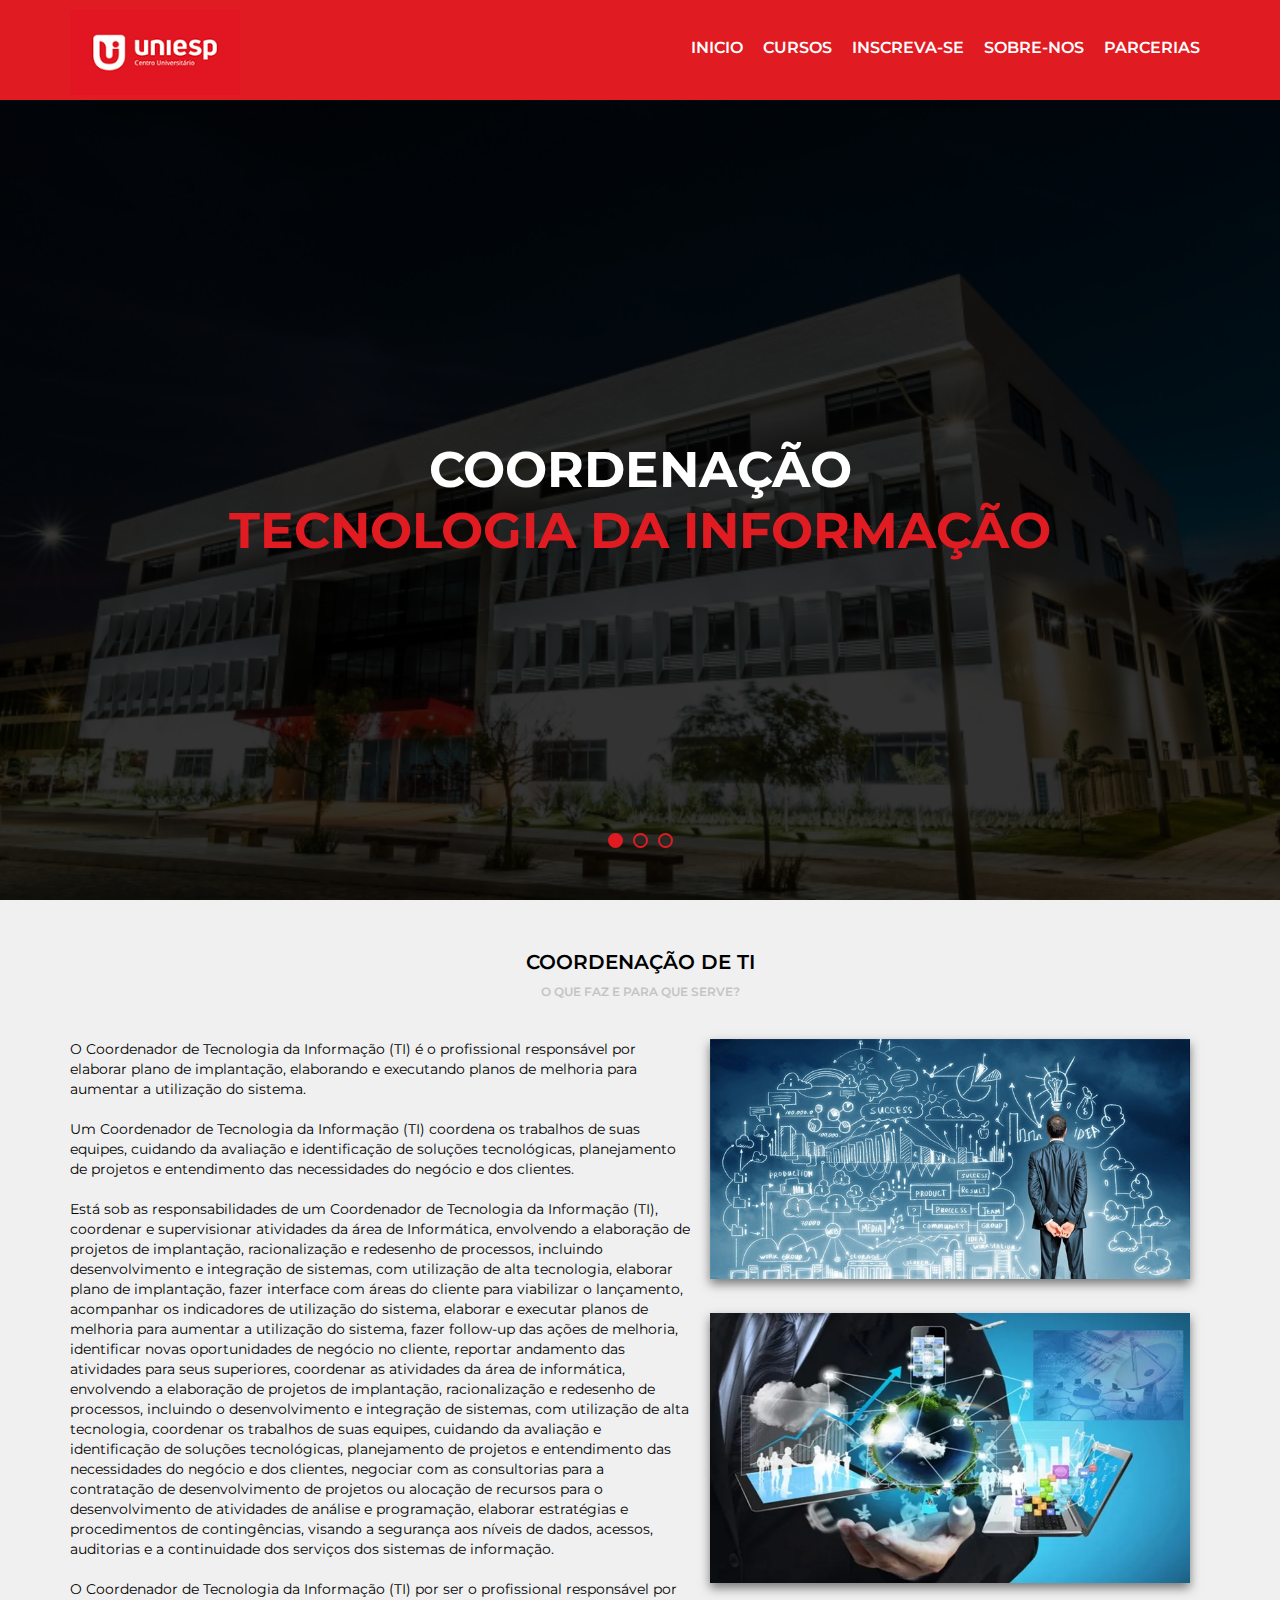
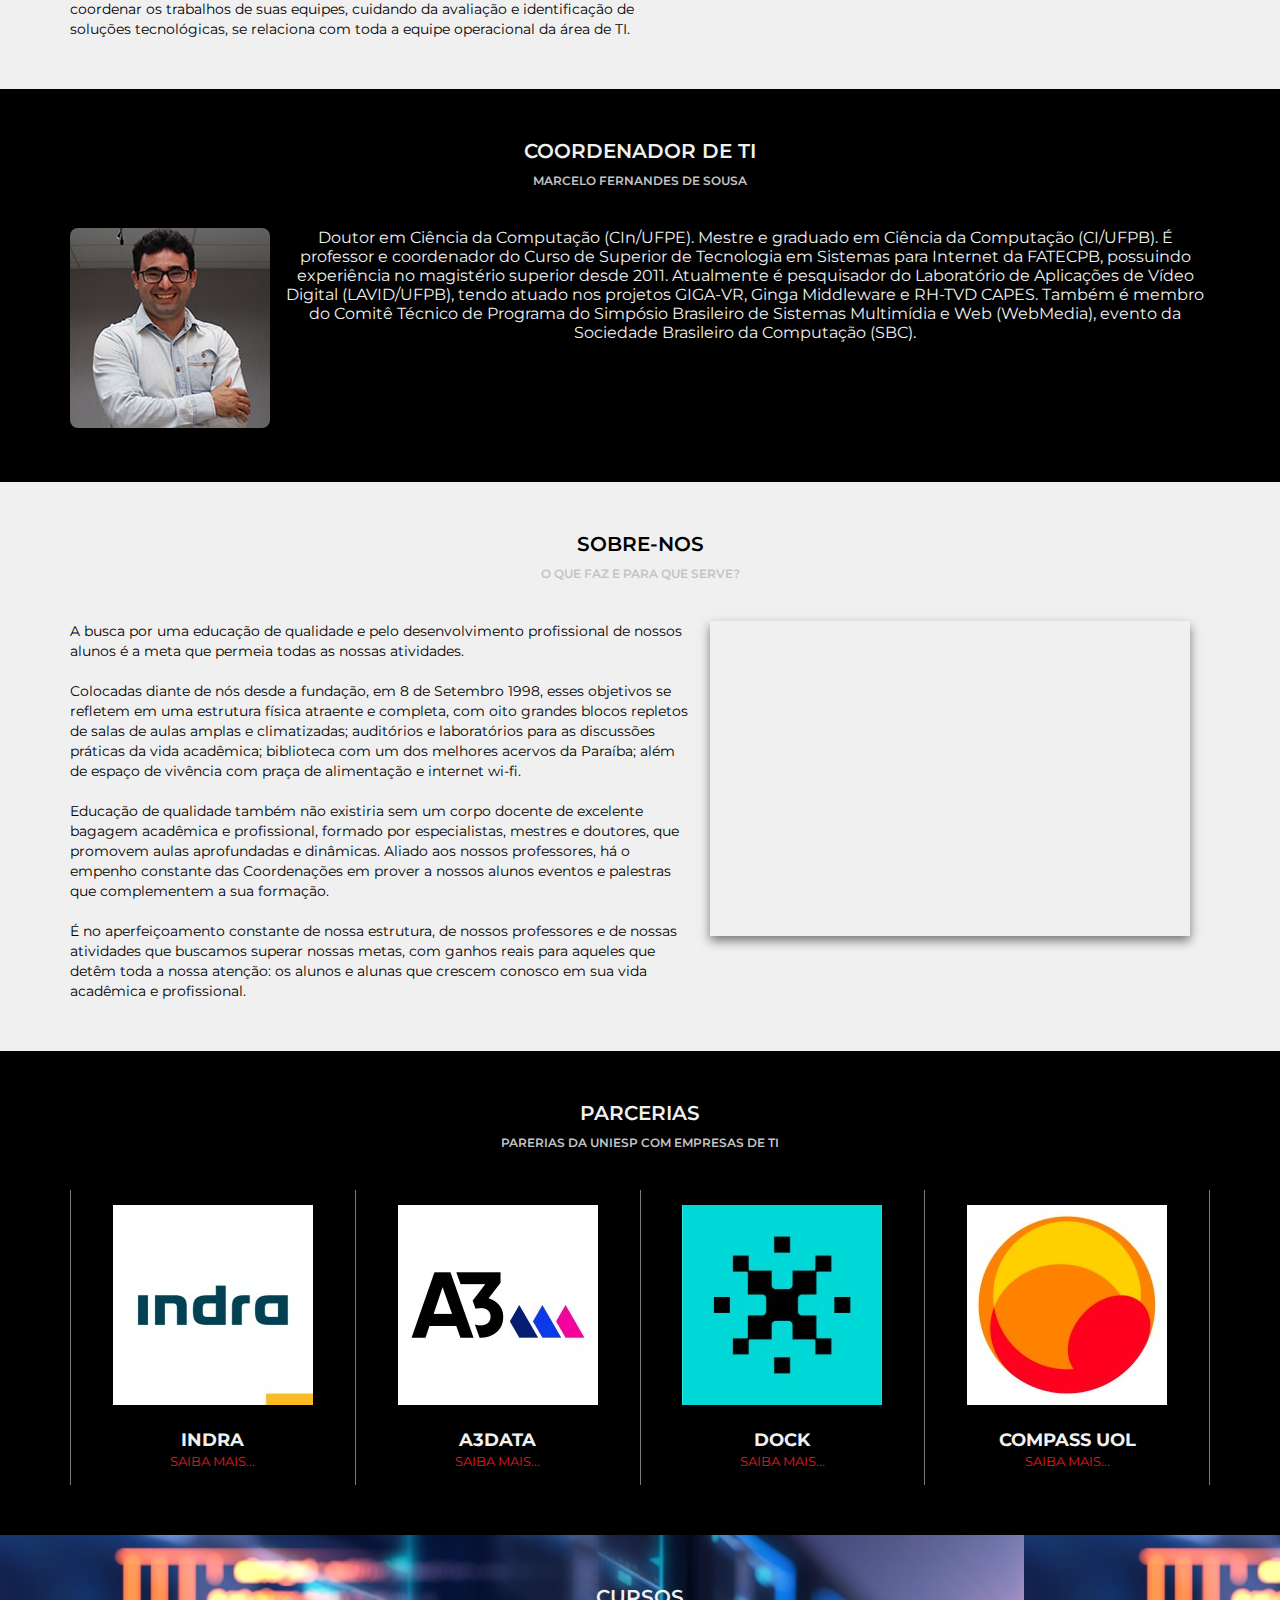
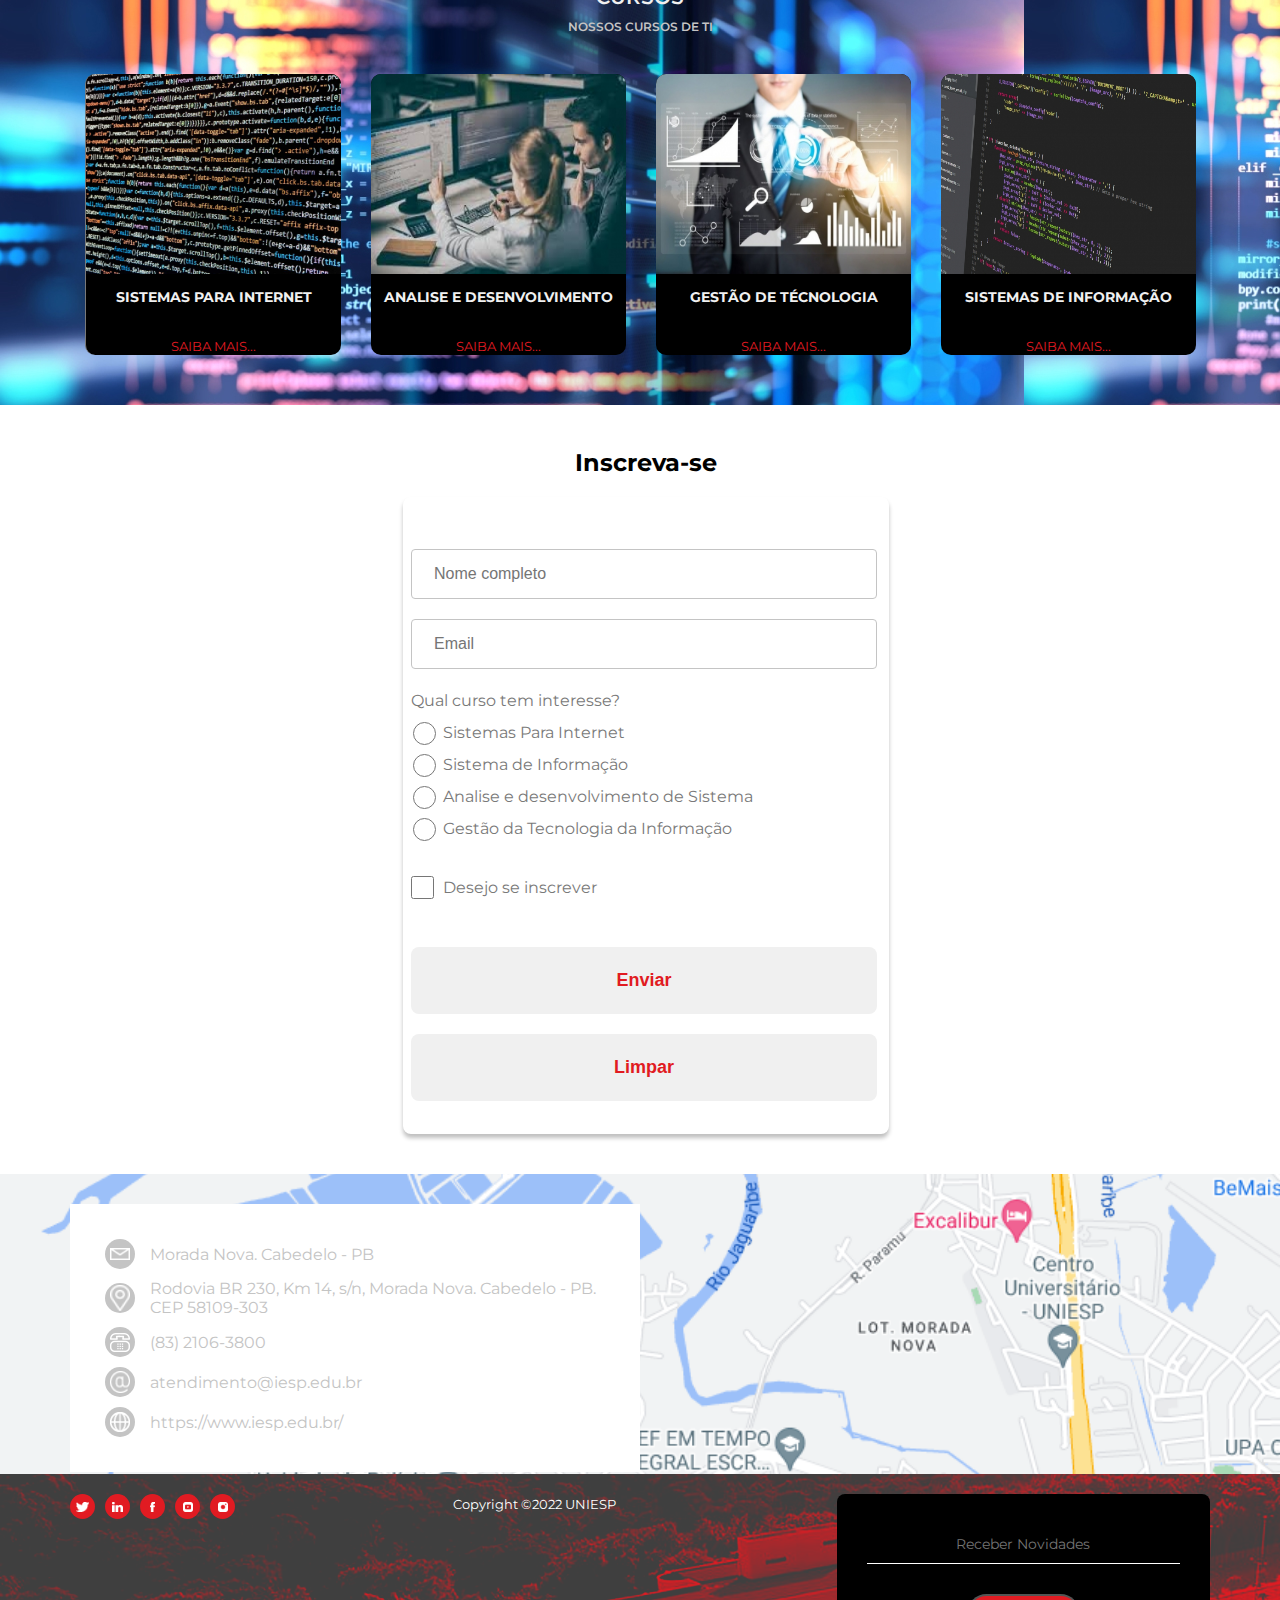
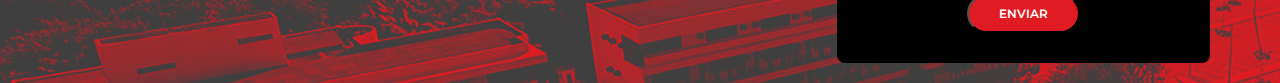
==== commit 7e7a7106: "Concluido site e feito responsav. pronta" ====
--- a/index.html
+++ b/index.html
@@ -3,7 +3,7 @@
   <head>
     <meta charset="UTF-8" />
     <meta http-equiv="X-UA-Compatible" content="IE=edge" />
-    <meta name="viewport" content="width=device-width, initial-scale=1.0" />
+    <meta name="viewport" content="width=device-width,minimum-sacale=1, initial-scale=1.0" />
     <title>Coordenação de TI - UNIESP</title>
 
     <link rel="stylesheet" href="assets/css/styles.css" />
@@ -18,6 +18,7 @@
           </div>
         </div>
         <div class="menu">
+          <img class="menu-hamb" src="assets/img/menu-hamb.png" alt="Menu">
           <nav>
             <ul>
               <li><a href="#header">Inicio</a></li>
@@ -176,117 +177,76 @@
         </div>
       </section>
 
-      <section id="parcerias" class="default dark bg-parcerias">
-        <div class="section-cursos-area">
-          <div class="section-title">Parcerias UNIESP</div>
-          <div class="section-body">
-            <div class="section-cursos">
-              <div class="slide">
-                <div class="slide-area">
-                  <div class="section-cursos-img">
-                    <img src="media/dock.jpg" alt="" />
-                  </div>
-                  <div class="section-cursos-name">Dock</div>
-                  <div class="section-cursos-saiba">
-                    <a target="_blank" href="https://dock.tech/sobre/">Saiba Mais...</a>
-                  </div>
-                </div>
-              </div>
-              <div class="slide">
-                <div class="slide-area">
-                  <div class="section-cursos-img">
-                    <img src="media/compass.jpg" alt="" />
-                  </div>
-                  <div class="section-cursos-name">Compass.uol</div>
-                  <div class="section-cursos-saiba">
-                    <a target="_blank" href="https://compass.uol/en/about-us/">Saiba Mais...</a>
-                  </div>
-                </div>
-              </div>
-              <div class="slide">
-                <div class="slide-area">
-                  <div class="section-cursos-img">
-                    <img src="media/a3Data.jpg" alt="" />
-                  </div>
-                  <div class="section-cursos-name">A3Data</div>
-                  <div class="section-cursos-saiba">
-                    <a target="_blank" href="https://a3data.com.br/">Saiba Mais...</a>
-                  </div>
-                </div>
-              </div>
-              <div class="slide">
-                <div class="slide-area">
-                  <div class="section-cursos-img">
-                    <img src="media/indra.jpg" alt="" />
-                  </div>
-                  <div class="section-cursos-name">
-                    Indra
-                  </div>
-                  <div class="section-cursos-saiba">
-                    <a target="_blank" href="https://www.indracompany.com/es/indra">Saiba Mais...</a>
-                  </div>
-                </div>
-              </div>
-            </div>
-          </div>
-        </div>
-      </section>
-
-      <section id="cursos-ti" class="default dark bg-cursos">
-        <div class="section-cursos-area">
-          <div class="section-title">Cursos TI</div>
-          <div class="section-body">
-            <div class="section-cursos">
-              <div class="slide">
-                <div class="slide-area">
-                  <div class="section-cursos-img">
-                    <img src="media/sistemas-para-internet.jpg" alt="" />
-                  </div>
-                  <div class="section-cursos-name">Sistemas para Internet</div>
-                  <div class="section-cursos-saiba">
-                    <a target="_blank" href="">Saiba Mais...</a>
-                  </div>
-                </div>
-              </div>
-              <div class="slide">
-                <div class="slide-area">
-                  <div class="section-cursos-img">
-                    <img src="media/sistemas-de-informacao.jpg" alt="" />
-                  </div>
-                  <div class="section-cursos-name">Sistemas de Informação</div>
-                  <div class="section-cursos-saiba">
-                    <a target="_blank" href="">Saiba Mais...</a>
-                  </div>
-                </div>
-              </div>
-              <div class="slide">
-                <div class="slide-area">
-                  <div class="section-cursos-img">
-                    <img src="media/gestao-de-ti.jpg" alt="" />
-                  </div>
-                  <div class="section-cursos-name">Gestão da TI</div>
-                  <div class="section-cursos-saiba">
-                    <a target="_blank" href="">Saiba Mais...</a>
-                  </div>
-                </div>
-              </div>
-              <div class="slide">
-                <div class="slide-area">
-                  <div class="section-cursos-img">
-                    <img src="media/analise-e-desenvolvimento.jpg" alt="" />
-                  </div>
-                  <div class="section-cursos-name">
-                    Analise e desenvolvimento
-                  </div>
-                  <div class="section-cursos-saiba">
-                    <a target="_blank" href="">Saiba Mais...</a>
-                  </div>
-                </div>
-              </div>
-            </div>
-          </div>
-        </div>
-      </section>
+      <section class="default dark">
+        <div class="section-title">Parcerias</div>
+        <div class="section-desc">Parerias da UNIESP com empresas de TI</div>
+        <div class="section-body">
+          <div class="section-parcerias">
+            <div class="section-parceria">
+                <img src="media/indra.jpg" />
+                <h4>Indra</h4>
+                <a href="">Saiba Mais...</a>
+            </div>
+            <div class="section-parceria">
+                <img src="media/a3Data.jpg" />
+                <h4>A3Data</h4>
+                <a href="">Saiba Mais...</a>
+            </div>
+            <div class="section-parceria">
+                <img src="media/dock.jpg" />
+                <h4>Dock</h4>
+                <a href="">Saiba Mais...</a>
+            </div>
+            <div class="section-parceria">
+                <img src="media/compass.jpg" />
+                <h4>Compass UOL</h4>
+                <a href="">Saiba Mais...</a>
+            </div>
+        </div>
+        </div>
+    </section>
+            
+
+
+
+
+    
+      
+    <section class="default dark bg-cursos">
+      
+      <div class="section-title">Cursos</div>
+      <div class="section-desc">Nossos Cursos de TI</div>
+      <div class="section-body">
+        <div class="section-cursos">
+          <div class="section-curso">
+              <img src="media/sistemas-para-internet.jpg" />
+              <h4>Sistemas Para Internet</h4>
+              <a href="">Saiba Mais...</a>
+          </div>
+          <div class="section-curso">
+              <img src="media/analise-e-desenvolvimento.jpg" />
+              <h4>Analise e Desenvolvimento</h4>
+              <a href="">Saiba Mais...</a>
+          </div>
+          <div class="section-curso">
+              <img src="media/gestao-de-ti.jpg" />
+              <h4>Gestão de Técnologia</h4>
+              <a href="">Saiba Mais...</a>
+          </div>
+          <div class="section-curso">
+              <img src="media/sistemas-de-informacao.jpg" />
+              <h4>Sistemas de Informação</h4>
+              <a href="">Saiba Mais...</a>
+          </div>
+      </div>
+      </div>
+    
+  </section>
+
+
+
+
+
 
       <section id="signup">
         <div class="container">
--- a/assets/css/styles.css
+++ b/assets/css/styles.css
@@ -50,6 +50,10 @@
     width: 170px;
 }
 
+.menu-hamb {
+    display: none;
+}
+
 .menu {
     flex: 1;
     display: flex;
@@ -240,113 +244,70 @@
 
 
 
-
-
-#parcerias img {
-    width: 260px;
-}
-
-#parcerias a {
+.section-parcerias {
+    display:flex;
+}
+.section-parceria {
+    flex:1;
+    text-align:center;
+    border-right:1px solid var(--color-dark-gray);
+    padding:15px;
+}
+.section-parceria:first-child {
+    border-left:1px solid var(--color-dark-gray);
+}
+.section-parceria h4 {
+    margin-top:20px;
+    text-transform: uppercase;
+    font-size:18px;
+}
+.section-parceria a {
+    text-transform: uppercase;
+    text-decoration: none;
+    margin-top:10px;
+    font-size:13px;
     color: var(--color-red-wine);
 }
 
-#parcerias a:hover {
-    background-color: var(--color-red-wine);
-    color: var(--color-white);
-}
-
-.bg-parcerias {
-    background-color: var(--color-black);
-    background-size: cover;
-    background-position: center;
-    padding: 0;
-}
-
-.bg-parcerias .section-title {
-    padding-bottom: 50px;
-}
+
 
 .bg-cursos {
     background-image: url('../../media/bg-ti.jpg');
-    background-size: cover;
-    background-position: center;
-    padding: 0;
-}
-
-.bg-cursos .section-title {
-    padding-bottom: 50px;
-}
-
-.section-cursos-area {
-    background-color: rgba(0, 0, 0, 0.5);
-    padding-top: 50px;
-    padding-bottom: 50px;
-    display: flex;
-    flex-direction: column;
-    align-items: center;
+    background-color: var(--color-black);
+}
+
+.section-cursos {
+    display:flex;
     width: 100%;
 }
-
-.section-cursos {
-    overflow: hidden;
-    max-width: 1160px;
-    max-height: 500px;
-}
-
-.section-cursos .slide {
-    width: 260px;
-    height: 100%;
-    max-height: 380px;
-    display: inline-flex;
-    background-color: var(--color-light-gray);
-    margin-right: 20px;
-    border-radius: 8px;
-}
-
-.section-cursos .slide-area {
-    display: flex;
-    flex-direction: column;
-    height: 100%;
-    align-items: center;
-    color: var(--color-white);
-    justify-content: center;
-}
-
-.section-body .section-cursos-img img {
-    width: 100%;
-    height: 220px;
-    border-radius: 8px 8px 0 0;
-    align-items: center;
-    text-align: center;
-}
-
-.section-cursos-name {
-    color: var(--color-black);
-    font-weight: 600;
-    padding-top: 10px;
-    align-items: center;
-    text-align: center;
-}
-
-.section-cursos-saiba a {
-    color: var(--color-red);
+.section-curso {
+    flex:1;
+    text-align:center;
+    background-color: var(--color-black);
+    margin-left: 15px;
+    margin-right: 15px;
+    border-radius: 10px;
+}
+.section-curso:first-child {
+    border-left:1px solid var(--color-dark-gray);
+}
+.section-curso h4 {
+    margin-top:10px;
+    margin-bottom: 30px;
     text-transform: uppercase;
-    font-weight: 600;
+    font-size:14px;
+}
+.section-curso a {
+    text-transform: uppercase;
     text-decoration: none;
-    display: flex;
-    padding-left: 10px;
-    padding-right: 10px;
-    height: 50px;
-    align-items: center;
-    margin-top: 30px;
-    margin-bottom: 5px;
-}
-
-.section-cursos-saiba a:hover {
-    background-color: var(--color-red-wine);
-    color: var(--color-white);
-    border-radius: 20px;
-    margin-bottom: 5px;
+    font-size:13px;
+    color: var(--color-red-wine);
+}
+
+.section-curso img {
+    width: 255px;
+    height: 200px;
+    border-radius: 10px 10px 0 0;
 }
 
 
@@ -583,4 +544,327 @@
     padding:10px 30px;
     margin-top:30px;
     border-radius:20px;
+}
+
+@media (min-width: 450px) and (max-width: 800px) { 
+    .logo {
+        margin-left: 30px;
+        margin-bottom: 5px;
+    }
+    
+    .menu-hamb {
+        display: block;
+        width: 45px;
+        margin-right: 50px;
+        overflow-x: hidden;
+    }
+
+    nav {
+        position: absolute;
+        z-index: 99;
+        background-color: rgba(0, 0, 0, 0.9);
+        width: 70%;
+        height: calc(100vh - 100px);
+        top: 100px;
+        right: 0;
+    }
+
+    .menu ul {
+        flex-direction: column;
+    }
+
+    .menu li a {
+        font-weight: bold;
+        height: 80px;
+        font-size: 27px;
+        margin-left: 50px;
+        border: 0;
+    }
+
+    .menu li a:hover {
+        color: var(--color-red-wine);
+        border: 0;
+    }
+
+    .section-parceria:first-child {
+        border-left: 0;
+    }
+
+    .section-map {
+        padding-left: 30px;
+        padding-right: 30px;
+    }
+
+    .section-map--area {
+        width: auto;
+    }
+
+    .section-map--info {
+        width: auto;
+    }
+
+    .section-map--info-item:last-child {
+        margin-bottom: 0;
+    }
+
+    .footer-social {
+        display: block;
+    }
+
+    .footer-social a {
+        margin-top: 10px;
+    }
+
+    .footer--item.area2 {
+        margin-top: 70px;
+        text-align: center;
+        margin-right: 50px;
+    }
+
+    .footer--item.area3 {
+        margin-top: 20px;
+    }
+}
+
+
+@media (min-width: 450px) and (max-width: 1150px) {
+
+    .logo {
+        margin-left: 30px;
+        margin-bottom: 5px;
+    }
+    
+
+    .section-coordenacao {
+        flex-direction: column;
+    }
+
+    .section-coordenacao--left {
+        margin-left: 30px;
+        margin-bottom: 30px;
+        margin-right: 30px;
+    }
+
+    .section-coordenacao--right {
+        width: auto;
+    }
+
+    .section-coordenacao--right img {
+        width: 80vw;
+    }
+
+    .section-dark-coordenacao--right {
+        width: auto;
+        margin-left: 30px;
+        margin-right: 30px;
+    }
+
+    .section-coordenacao--left img {
+        width: auto;
+        margin-left: 36%;
+    }
+
+    .section-coordenacao--right iframe {
+        width: 80vw;
+    }
+
+    .section-parcerias {
+        flex-wrap:wrap;
+    }
+    .section-parceria {
+        min-width:50%;
+        margin-bottom:30px;
+    }
+    .section-parceria:first-child {
+        border-left:0;
+    }
+
+    .bg-cursos .section-body {
+        max-width: 900px;
+    }
+
+    .section-cursos {
+        flex-wrap:wrap;
+        align-items: center;
+        flex-direction: column;
+    }
+
+    .section-curso {
+        width: 50%;
+        margin-bottom:30px;
+    }
+
+    .section-curso img {
+        width: 100%;
+    }
+
+    .section-curso:first-child {
+        border-left:0;
+    }
+
+    .section-map {
+        padding-left: 30px;
+        padding-right: 30px;
+    }
+
+    .section-map--area {
+        width: auto;
+    }
+
+    .section-map--info {
+        width: auto;
+    }
+
+    .section-map--info-item:last-child {
+        margin-bottom: 0;
+    }
+}
+
+
+@media (max-width: 450px) { 
+    .logo {
+        margin-left: 30px;
+        margin-bottom: 5px;
+    }
+    
+    .menu-hamb {
+        display: block;
+        width: 45px;
+        margin-right: 50px;
+        overflow-x: hidden;
+    }
+
+    nav {
+        position: absolute;
+        z-index: 99;
+        background-color: rgba(0, 0, 0, 0.9);
+        width: 80vw;
+        height: calc(100vh - 100px);
+        top: 100px;
+        right: 0;
+    }
+
+    .menu ul {
+        flex-direction: column;
+    }
+
+    .menu li a {
+        font-weight: bold;
+        height: 60px;
+        font-size: 17px;
+        margin-left: 30px;
+        border: 0;
+    }
+
+    .menu li a:hover {
+        color: var(--color-red-wine);
+        border: 0;
+    }
+
+    .banner h1 {
+        font-size: 30px;
+    }
+
+
+    .section-coordenacao {
+        flex-direction: column;
+    }
+
+    .section-coordenacao--left {
+        margin-left: 30px;
+        margin-bottom: 30px;
+        margin-right: 30px;
+    }
+
+    .section-coordenacao--right {
+        width: auto;
+    }
+
+    .section-coordenacao--right img {
+        width: 80vw;
+    }
+
+    .section-dark-coordenacao--right {
+        width: auto;
+        margin-left: 30px;
+        margin-right: 30px;
+    }
+
+    .section-coordenacao--left img {
+        width: auto;
+        margin-left: 20%;
+    }
+
+    .section-coordenacao--right iframe {
+        width: 80vw;
+    }
+
+    .section-parcerias {
+        flex-wrap:wrap;
+    }
+    .section-parceria {
+        min-width:100%;
+        margin-bottom:30px;
+    }
+    .section-parceria:first-child {
+        border-left:0;
+    }
+
+    .bg-cursos .section-body {
+        max-width: 900px;
+    }
+
+    .section-cursos {
+        flex-wrap:wrap;
+        align-items: center;
+        flex-direction: column;
+    }
+
+    .section-curso {
+        width: 60%;
+        margin-bottom:30px;
+
+    }
+
+    .section-curso img {
+        width: 100%;
+    }
+
+    .section-curso:first-child {
+        border-left:0;
+    }
+
+    .section-map {
+        padding: 0;
+    }
+
+    .section-map--area {
+        width: auto;
+    }
+
+    .section-map--info {
+        width: auto;
+    }
+
+    .section-map--info-item:last-child {
+        margin-bottom: 0;
+    }
+
+    .footer-social {
+        display: block;
+    }
+
+    .footer-social a {
+        margin-top: 10px;
+    }
+
+    .footer--item.area2 {
+        margin-top: 70px;
+        text-align: center;
+        margin-right: 30px;
+    }
+
+    .footer--item.area3 {
+        margin-top: 20px;
+    }
 }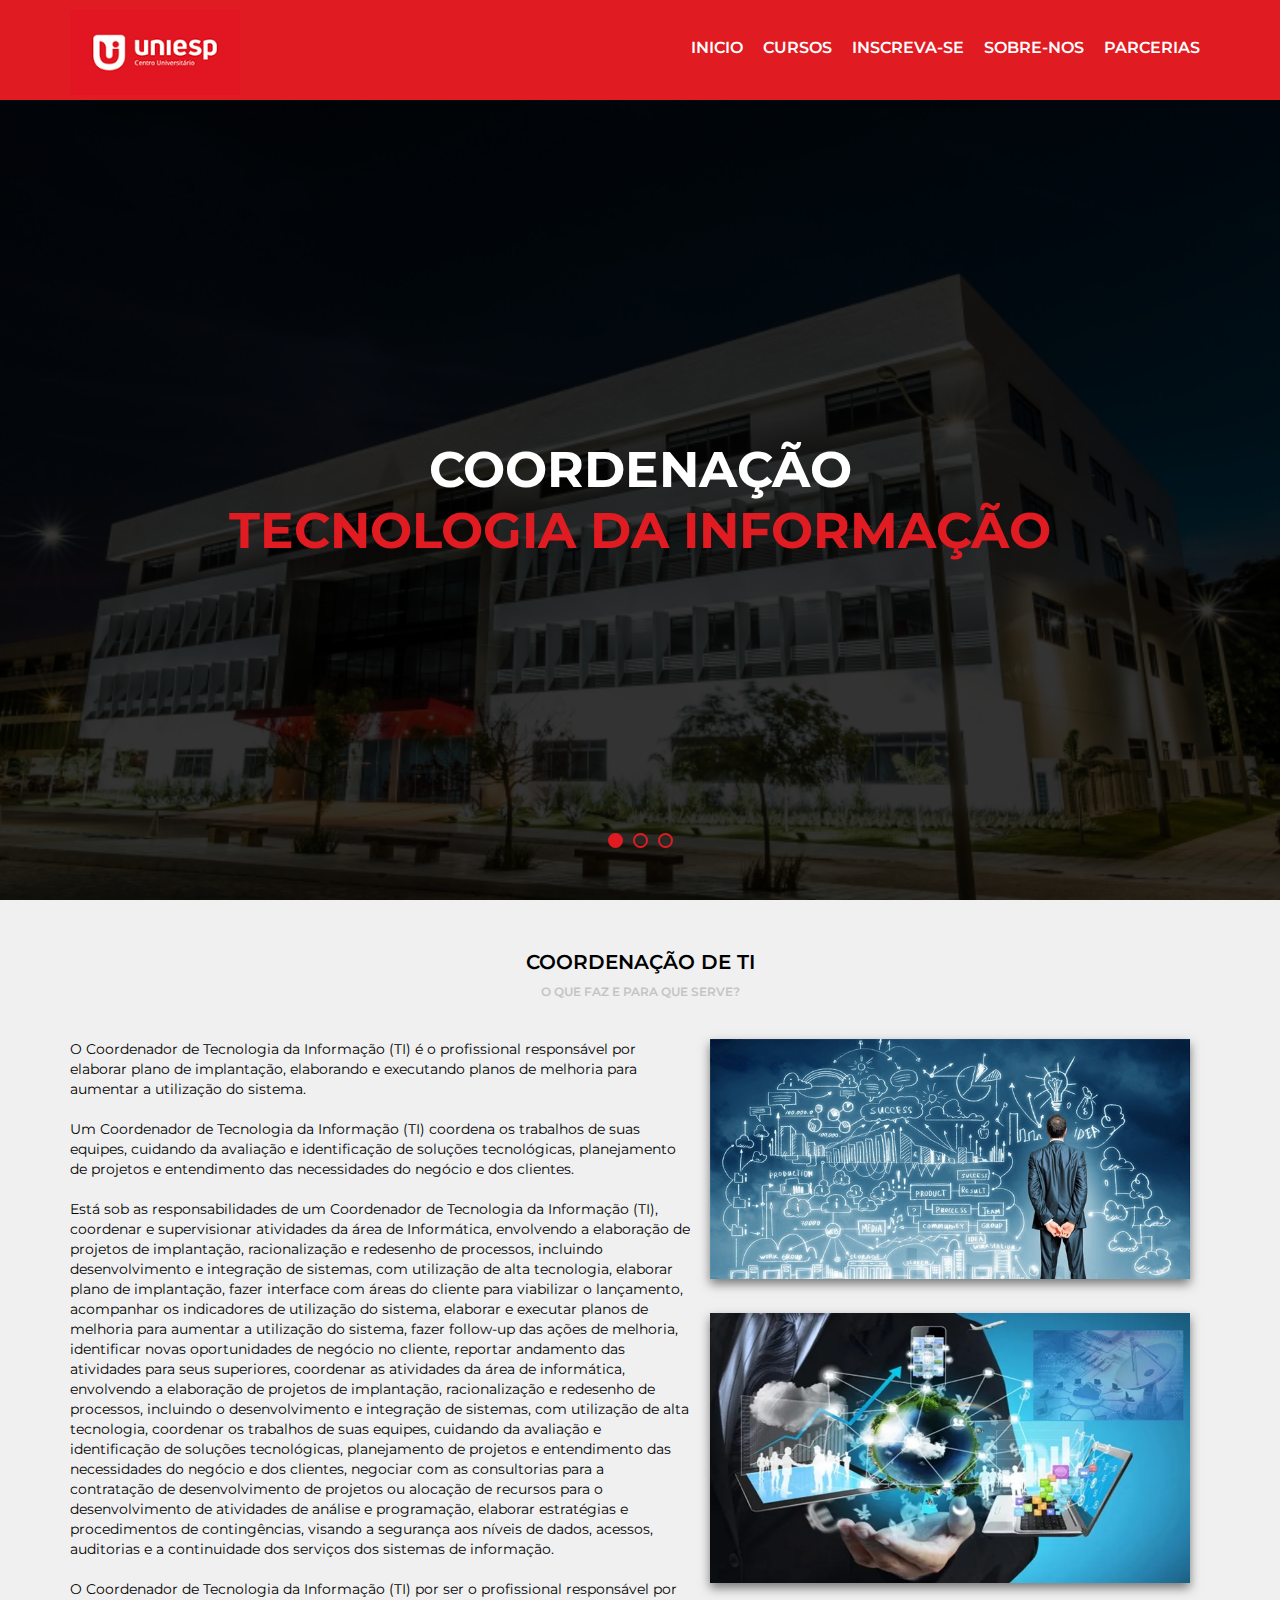
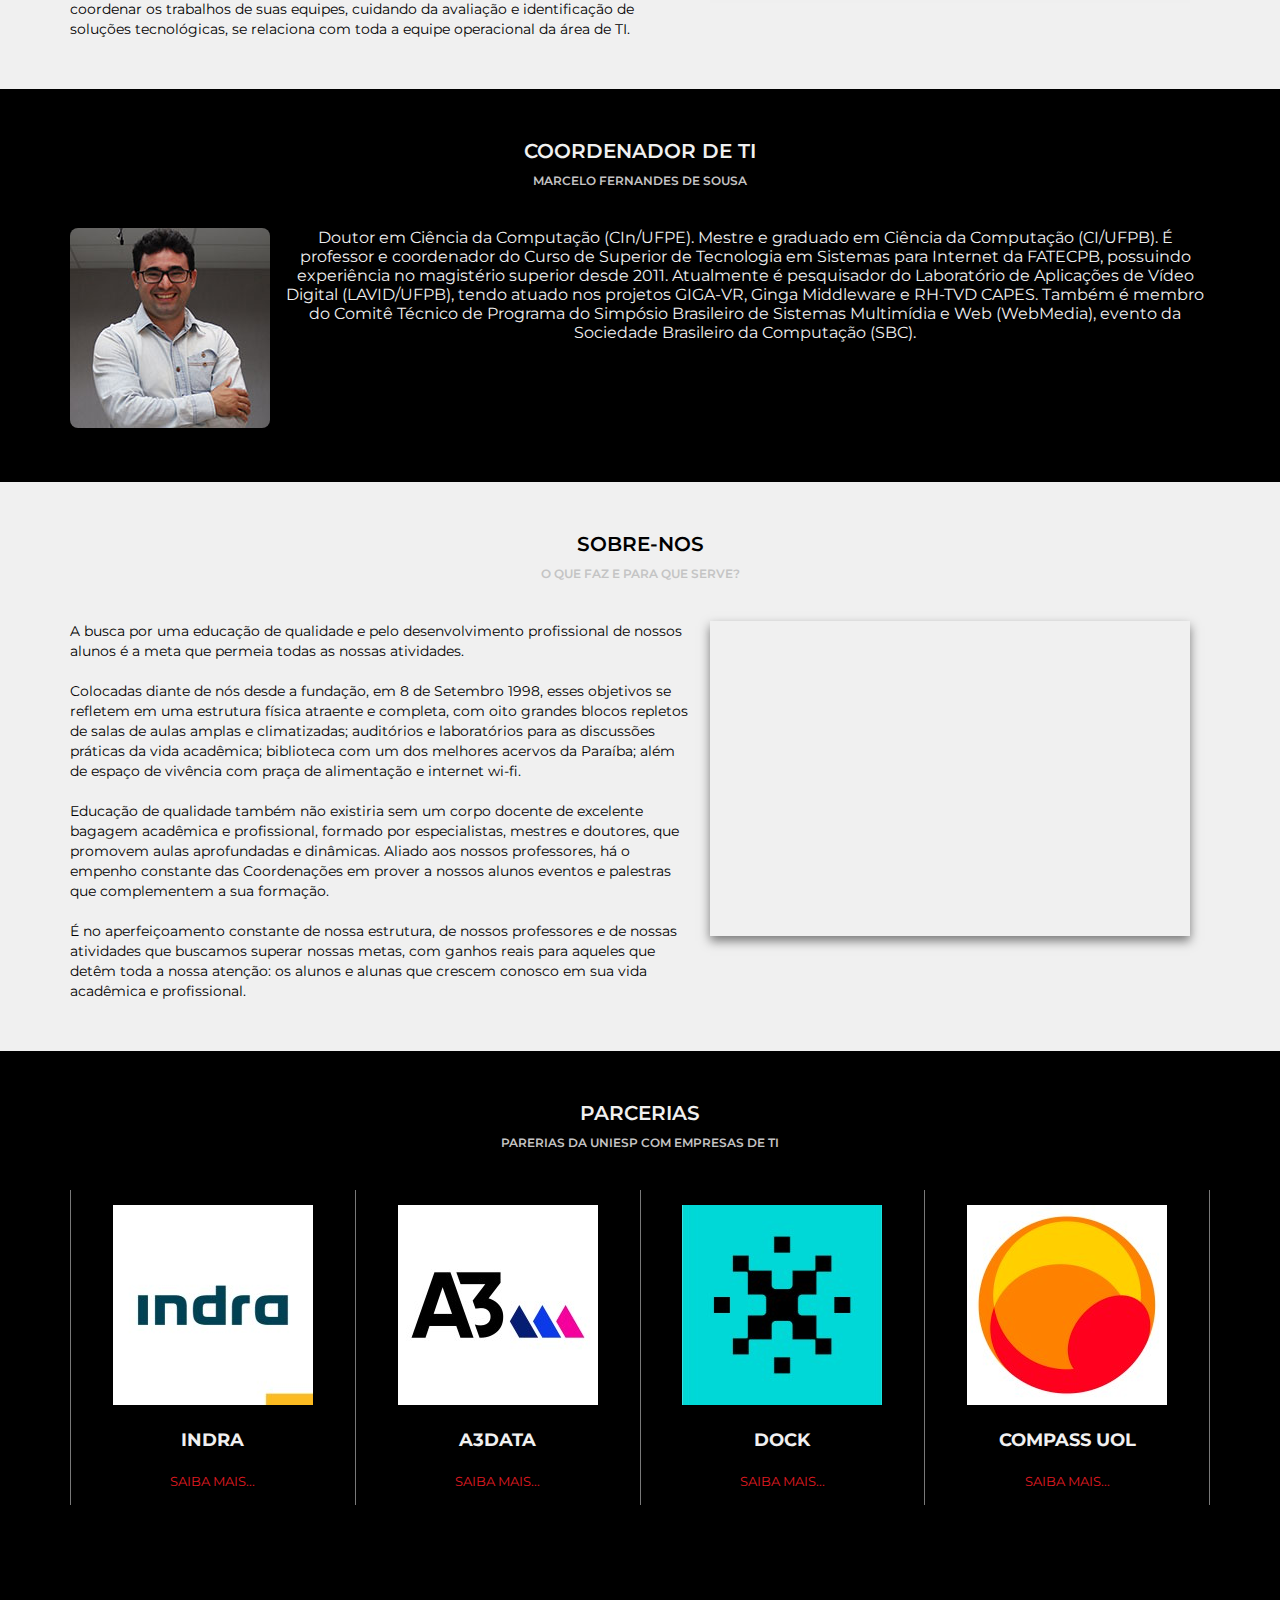
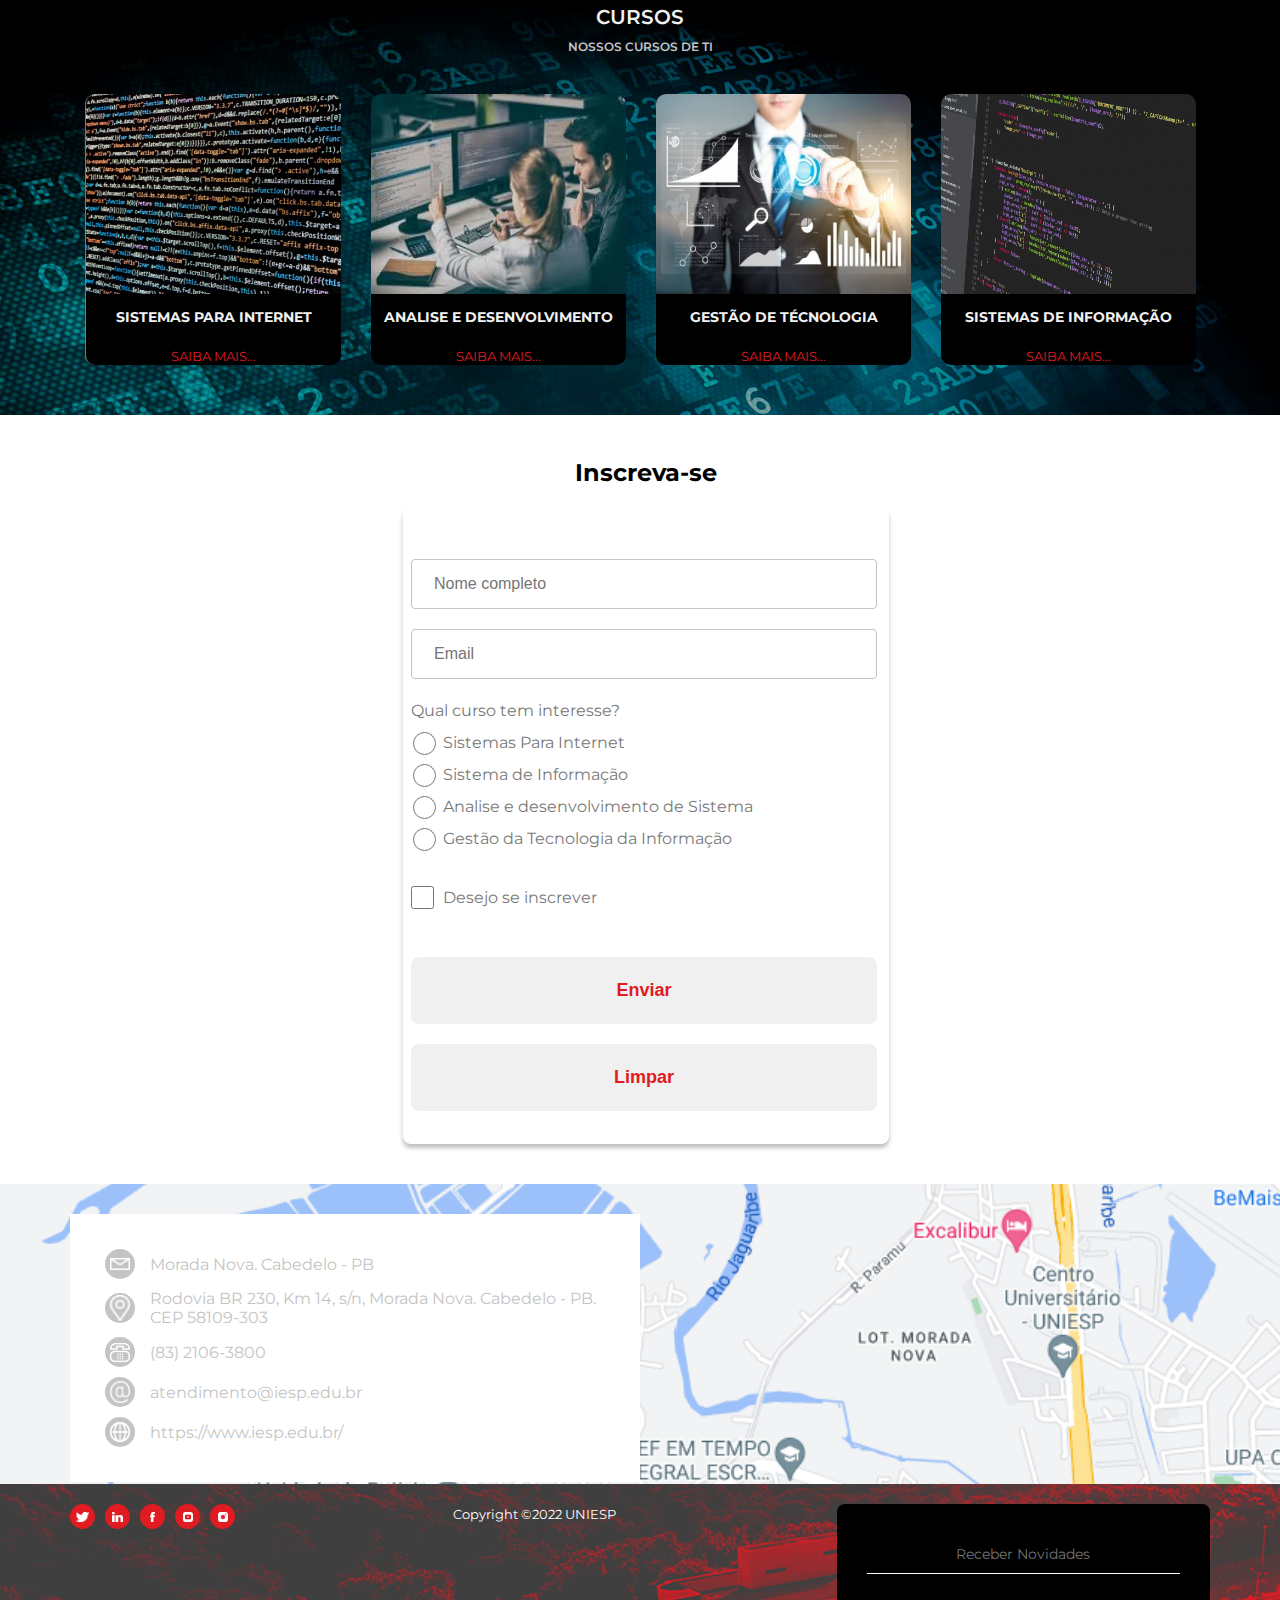
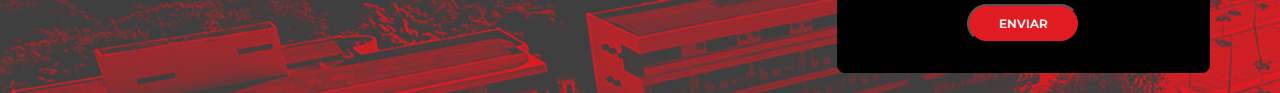
==== commit 0fefc5ad: "Criada páginas de cursos" ====
--- a/index.html
+++ b/index.html
@@ -177,7 +177,7 @@
         </div>
       </section>
 
-      <section class="default dark">
+      <section id="parcerias" class="default dark">
         <div class="section-title">Parcerias</div>
         <div class="section-desc">Parerias da UNIESP com empresas de TI</div>
         <div class="section-body">
@@ -185,22 +185,22 @@
             <div class="section-parceria">
                 <img src="media/indra.jpg" />
                 <h4>Indra</h4>
-                <a href="">Saiba Mais...</a>
+                <a target="_blank" href="">Saiba Mais...</a>
             </div>
             <div class="section-parceria">
                 <img src="media/a3Data.jpg" />
                 <h4>A3Data</h4>
-                <a href="">Saiba Mais...</a>
+                <a target="_blank" href="">Saiba Mais...</a>
             </div>
             <div class="section-parceria">
                 <img src="media/dock.jpg" />
                 <h4>Dock</h4>
-                <a href="">Saiba Mais...</a>
+                <a target="_blank" href="">Saiba Mais...</a>
             </div>
             <div class="section-parceria">
                 <img src="media/compass.jpg" />
                 <h4>Compass UOL</h4>
-                <a href="">Saiba Mais...</a>
+                <a target="_blank" href="">Saiba Mais...</a>
             </div>
         </div>
         </div>
@@ -212,31 +212,31 @@
 
     
       
-    <section class="default dark bg-cursos">
+    <section id="cursos-ti" class="default dark bg-cursos">
       
       <div class="section-title">Cursos</div>
       <div class="section-desc">Nossos Cursos de TI</div>
       <div class="section-body">
         <div class="section-cursos">
-          <div class="section-curso">
+          <div class="section-curso item1">
               <img src="media/sistemas-para-internet.jpg" />
               <h4>Sistemas Para Internet</h4>
-              <a href="">Saiba Mais...</a>
-          </div>
-          <div class="section-curso">
+              <a href="cursos/internet.html">Saiba Mais...</a>
+          </div>
+          <div class="section-curso item2">
               <img src="media/analise-e-desenvolvimento.jpg" />
               <h4>Analise e Desenvolvimento</h4>
-              <a href="">Saiba Mais...</a>
-          </div>
-          <div class="section-curso">
+              <a href="cursos/analise.html">Saiba Mais...</a>
+          </div>
+          <div class="section-curso item3">
               <img src="media/gestao-de-ti.jpg" />
               <h4>Gestão de Técnologia</h4>
-              <a href="">Saiba Mais...</a>
-          </div>
-          <div class="section-curso">
+              <a href="cursos/gestao.html">Saiba Mais...</a>
+          </div>
+          <div class="section-curso item4">
               <img src="media/sistemas-de-informacao.jpg" />
               <h4>Sistemas de Informação</h4>
-              <a href="">Saiba Mais...</a>
+              <a href="cursos/informacao.html">Saiba Mais...</a>
           </div>
       </div>
       </div>
--- a/assets/css/styles.css
+++ b/assets/css/styles.css
@@ -12,6 +12,8 @@
   --color-dark-gray: #797979;
 }
 
+/* Elementos */
+
 * {
   box-sizing: border-box;
   margin: 0;
@@ -28,6 +30,59 @@
     background-color: var(--color-red-wine);
     color: var(--color-white);
 }
+
+footer {
+    background-image: url('../../media/bg-uniesp.jpg');
+    padding:20px;
+}
+
+table thead {
+    background-color: var(--color-gray);
+    height: 50px;
+}
+
+th, td {
+    padding: 10px;
+    border-bottom: 1px solid #000000;
+}
+
+tbody tr:hover {
+    background-color: var(--color-dark-gray);
+}
+
+tbody .separador-table {
+    background-color: var(--color-white);
+    border: 0;
+}
+
+
+
+/* IDs */
+
+
+
+
+
+#signup {
+    padding: 0 0 40px 12px;
+  }
+  
+#signup .container {
+    display: flex;
+    flex-direction: column;
+    align-items: center;
+  }
+
+
+
+
+
+
+/* Class*/
+
+
+
+
 
 .header {
     max-width: 1140px;
@@ -195,11 +250,6 @@
     color: var(--color-light-gray);
 }
 
-
-
-
-
-
 .section-coordenacao {
     display: flex;
 }
@@ -240,9 +290,6 @@
     text-align: center;
     padding-left: 10px;
 }
-
-
-
 
 .section-parcerias {
     display:flex;
@@ -258,6 +305,7 @@
 }
 .section-parceria h4 {
     margin-top:20px;
+    margin-bottom: 20px;
     text-transform: uppercase;
     font-size:18px;
 }
@@ -269,17 +317,18 @@
     color: var(--color-red-wine);
 }
 
-
-
 .bg-cursos {
     background-image: url('../../media/bg-ti.jpg');
     background-color: var(--color-black);
+    background-position: center;
+    background-size: cover;
 }
 
 .section-cursos {
-    display:flex;
+    display: flex;
     width: 100%;
 }
+
 .section-curso {
     flex:1;
     text-align:center;
@@ -288,15 +337,18 @@
     margin-right: 15px;
     border-radius: 10px;
 }
+
 .section-curso:first-child {
     border-left:1px solid var(--color-dark-gray);
 }
+
 .section-curso h4 {
     margin-top:10px;
-    margin-bottom: 30px;
+    margin-bottom: 20px;
     text-transform: uppercase;
     font-size:14px;
 }
+
 .section-curso a {
     text-transform: uppercase;
     text-decoration: none;
@@ -309,20 +361,8 @@
     height: 200px;
     border-radius: 10px 10px 0 0;
 }
-
-
-
-#signup {
-    padding: 0 0 40px 12px;
-  }
-  
-  #signup .container {
-    display: flex;
-    flex-direction: column;
-    align-items: center;
-  }
-  
-  .signup-title {
+  
+.signup-title {
     color: var(--color-black);
     font-size: 1.5rem;
     line-height: 36px;
@@ -330,7 +370,7 @@
     margin: 40px 0 16px 0;
   }
   
-  .inscrever-form {
+.inscrever-form {
     background-color: var(--color-white);
     padding-top: 52px;
     border-radius: 8px;
@@ -340,19 +380,19 @@
     box-shadow: 0px 4px 4px 0px #00000040;
   }
   
-  .curso-interesse {
+.curso-interesse {
     color: var(--color-dark-gray);
     font-size: 16px;
     line-height: 24px;
     margin-bottom: 47px;
   }
   
-  .curso-interesse p {
+.curso-interesse p {
     margin: 0;
     margin-bottom: 8px;
   }
   
-  .signup-text-inputs {
+.signup-text-inputs {
     width: 100%;
     height: 50px;
     padding-left: 22px;
@@ -366,30 +406,30 @@
     font-family: "Poppins", sans-serif;
   }
   
-  .fav-radio-element {
+.fav-radio-element {
     display: flex;
     align-items: center;
     margin-bottom: 8px;
     margin-left: 2px;
   }
   
-  .fav-radio-element input {
+.fav-radio-element input {
     width: 23px;
     height: 23px;
     margin: 0;
     cursor: pointer;
   }
   
-  .fav-radio-element label {
+.fav-radio-element label {
     margin-left: 7px;
   }
   
-  .allow-cod-check {
+.allow-cod-check {
     margin-top: 35px;
     display: flex;
   }
   
-  .allow-cod-check input {
+.allow-cod-check input {
     width: 23px;
     height: 23px;
     margin: 0;
@@ -398,16 +438,16 @@
     padding: 0;
   }
   
-  .allow-cod-check label {
+.allow-cod-check label {
     margin-left: 9px;
   }
   
-  .botao-submit-reset {
+.botao-submit-reset {
     display: flex;
     flex-direction: column;
   }
   
-  .botao-submit-reset input {
+.botao-submit-reset input {
     cursor: pointer;
     height: 67px;
     border-radius: 8px;
@@ -418,20 +458,16 @@
     font-family: "Poppins", sans-serif;
   }
   
-  .botao-submit-reset input[type="submit"] {
+.botao-submit-reset input[type="submit"] {
     color: var(--color-red-wine);
     background-color: var(--color-light-gray);
     margin-bottom: 20px;
   }
   
-  .botao-submit-reset input[type="reset"] {
+.botao-submit-reset input[type="reset"] {
     color: var(--color-red-wine);
     background-color: var(--color-light-gray);
-  }
-
-
-
-
+}
 
 .section-map {
     background-image: url('../../media/mapa-uniesp.png');
@@ -479,10 +515,7 @@
     height: auto;
 }
 
-footer {
-    background-image: url('../../media/bg-uniesp.jpg');
-    padding:20px;
-}
+
 .footer--area {
     max-width:1140px;
     margin:auto;
@@ -680,7 +713,7 @@
     }
 
     .bg-cursos .section-body {
-        max-width: 900px;
+        max-width: 1000px;
     }
 
     .section-cursos {
